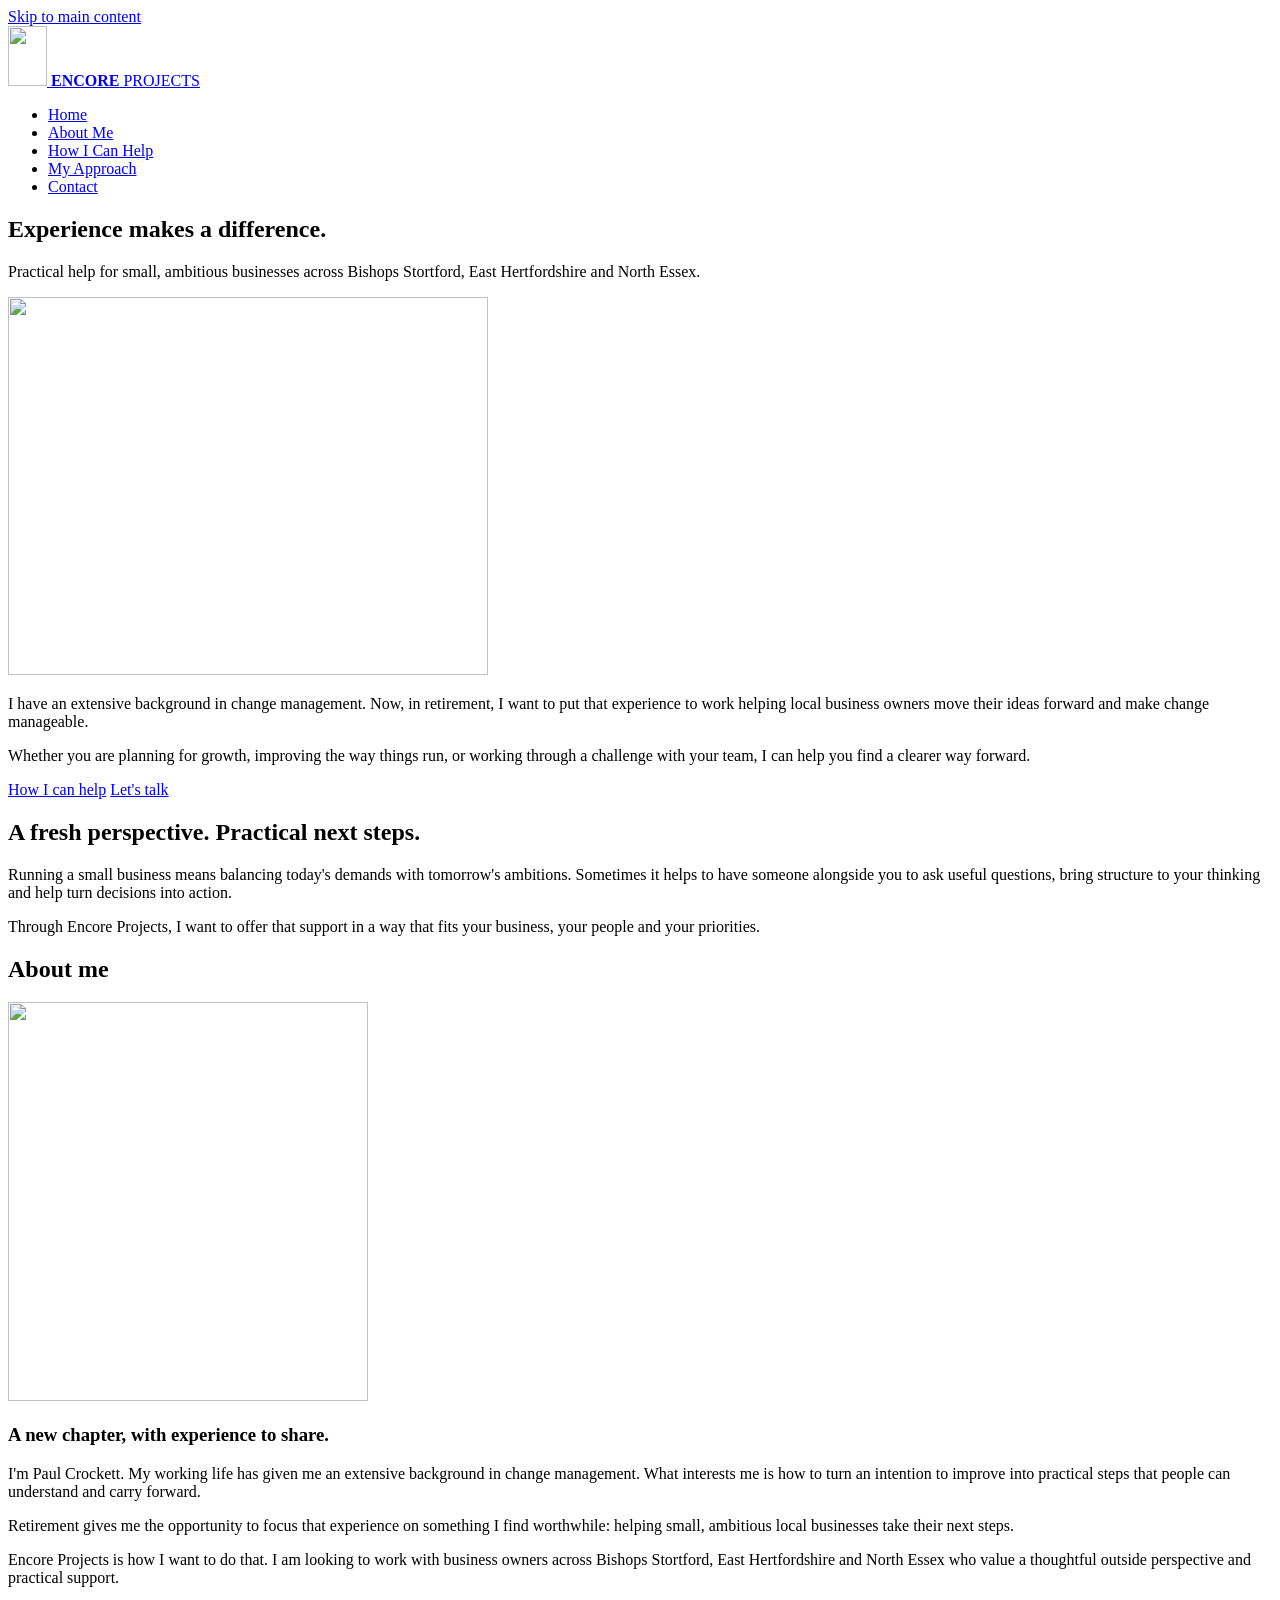
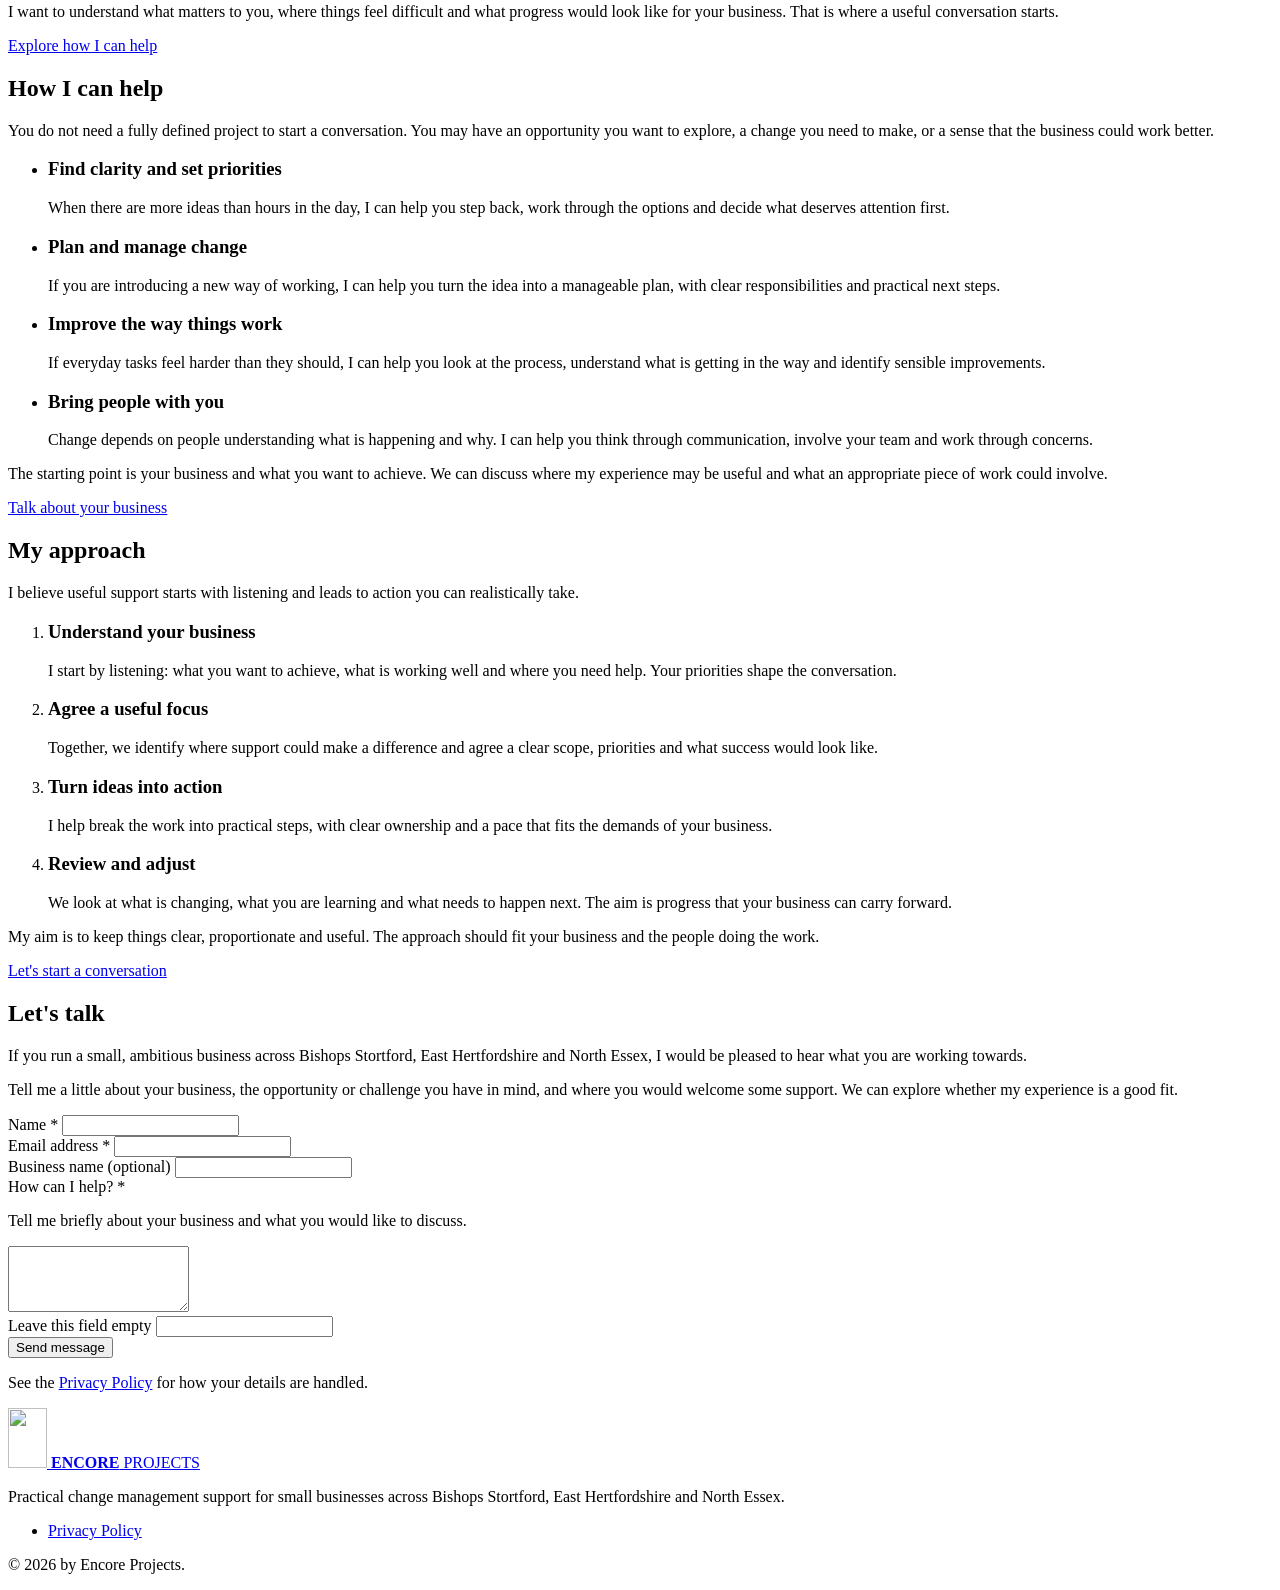
==== index.html @ ed2f9d34 "Update the service area wording" ====
<!DOCTYPE html>
<html lang="en-GB">
<head>
  <meta charset="utf-8">
  <meta name="viewport" content="width=device-width, initial-scale=1">
  <title>Encore Projects | Small Business Support in Hertfordshire</title>
  <meta name="description" content="Practical change management support for small, ambitious businesses across Bishops Stortford, East Hertfordshire and North Essex. Experience makes a difference.">
  <link rel="canonical" href="https://encoreprojects.co.uk/">

  <!-- Open Graph (link previews). These URLs must be absolute, so they always point at the live site. -->
  <meta property="og:type" content="website">
  <meta property="og:site_name" content="Encore Projects">
  <meta property="og:title" content="Encore Projects | Small Business Support in Hertfordshire">
  <meta property="og:description" content="Practical change management support for small, ambitious businesses across Bishops Stortford, East Hertfordshire and North Essex. Experience makes a difference.">
  <meta property="og:url" content="https://encoreprojects.co.uk/">
  <meta property="og:image" content="https://encoreprojects.co.uk/assets/img/og-image.jpg">
  <meta property="og:image:width" content="1200">
  <meta property="og:image:height" content="630">
  <meta property="og:image:alt" content="Encore Projects: Experience makes a difference.">
  <meta property="og:locale" content="en_GB">
  <meta name="twitter:card" content="summary_large_image">

  <link rel="icon" href="favicon.ico" sizes="48x48">
  <link rel="icon" href="assets/img/favicon-192.png" type="image/png" sizes="192x192">
  <link rel="apple-touch-icon" href="assets/img/apple-touch-icon.png">
  <meta name="theme-color" content="#eeffb6">

  <link rel="preload" href="assets/fonts/league-spartan-variable.woff2" as="font" type="font/woff2" crossorigin>
  <link rel="preload" href="assets/fonts/marcellus-400.woff2" as="font" type="font/woff2" crossorigin>
  <link rel="stylesheet" href="assets/css/styles.css">
</head>
<body>
  <a class="skip-link" href="#main">Skip to main content</a>

  <!-- ======================= HEADER ======================= -->
  <header class="site-header">
    <div class="header-inner">
      <a class="brand" href="#home" aria-label="Encore Projects, Home">
        <img src="assets/img/logo-tree-80.png" srcset="assets/img/logo-tree-80.png 1x, assets/img/logo-tree-160.png 2x" width="39" height="60" alt="">
        <span class="brand-name"><strong>ENCORE</strong> PROJECTS</span>
      </a>
      <nav aria-label="Site">
        <ul class="nav-list">
          <li><a href="#home">Home</a></li>
          <li><a href="#about-me">About Me</a></li>
          <li><a href="#how-i-can-help">How I Can Help</a></li>
          <li><a href="#my-approach">My Approach</a></li>
          <!-- When the Testimonials section is switched back on, add:
               <li><a href="#testimonials">Testimonials</a></li> -->
          <li><a class="nav-cta" href="#contact">Contact</a></li>
        </ul>
      </nav>
    </div>
  </header>

  <main id="main">

    <!-- ======================= HOME (HERO) ======================= -->
    <section id="home" class="section section--lime hero">
      <div class="container">
        <div class="hero-top">
          <div class="hero-heading">
            <h1>Experience makes a <strong>difference</strong>.</h1>
            <p class="hero-sub">Practical help for small, ambitious businesses across Bishops Stortford, East Hertfordshire and North Essex.</p>
          </div>
          <img class="hero-art" src="assets/img/hero-art-480.png" srcset="assets/img/hero-art-480.png 480w, assets/img/hero-art-960.png 960w" sizes="(min-width: 48rem) 473px, 90vw" width="480" height="378" alt="">
        </div>
        <p>I have an extensive background in change management. Now, in retirement, I want to put that experience to work helping local business owners move their ideas forward and make change manageable.</p>
        <p>Whether you are planning for growth, improving the way things run, or working through a challenge with your team, I can help you find a clearer way forward.</p>
        <p class="actions actions--end">
          <a class="text-link" href="#how-i-can-help">How I can help</a>
          <a class="button" href="#contact">Let's talk</a>
        </p>
      </div>
    </section>

    <!-- ======================= HOME (SUPPORTING SECTION) ======================= -->
    <section class="section section--cream" aria-labelledby="fresh-perspective">
      <div class="container">
        <h2 id="fresh-perspective" class="h2--long">A fresh perspective. Practical next steps.</h2>
        <p>Running a small business means balancing today's demands with tomorrow's ambitions. Sometimes it helps to have someone alongside you to ask useful questions, bring structure to your thinking and help turn decisions into action.</p>
        <p>Through Encore Projects, I want to offer that support in a way that fits your business, your people and your priorities.</p>
      </div>
    </section>

    <!-- ======================= ABOUT ME ======================= -->
    <section id="about-me" class="section section--lime">
      <div class="container">
        <h2>About me</h2>
        <div class="about-top">
          <img class="about-art" src="assets/img/about-art-360.png" srcset="assets/img/about-art-360.png 360w, assets/img/about-art-720.png 720w" sizes="(min-width: 48rem) 343px, 70vw" width="360" height="399" loading="lazy" alt="">
          <div>
            <h3>A new chapter, with experience to share.</h3>
            <p>I'm Paul Crockett. My working life has given me an extensive background in change management. What interests me is how to turn an intention to improve into practical steps that people can understand and carry forward.</p>
            <p>Retirement gives me the opportunity to focus that experience on something I find worthwhile: helping small, ambitious local businesses take their next steps.</p>
          </div>
        </div>
        <!-- TODO (optional): A real portrait photo of Paul, supplied by him, could replace the
             illustration above. Do not use a stock or generated photo of a person. -->
        <p>Encore Projects is how I want to do that. I am looking to work with business owners across Bishops Stortford, East Hertfordshire and North Essex who value a thoughtful outside perspective and practical support.</p>
        <p>I want to understand what matters to you, where things feel difficult and what progress would look like for your business. That is where a useful conversation starts.</p>
        <p class="actions"><a class="text-link" href="#how-i-can-help">Explore how I can help</a></p>
      </div>
    </section>

    <!-- ======================= HOW I CAN HELP ======================= -->
    <section id="how-i-can-help" class="section section--cream">
      <div class="container">
        <h2>How I can help</h2>
        <p>You do not need a fully defined project to start a conversation. You may have an opportunity you want to explore, a change you need to make, or a sense that the business could work better.</p>
        <ul class="help-list">
          <li>
            <h3>Find clarity and set priorities</h3>
            <p>When there are more ideas than hours in the day, I can help you step back, work through the options and decide what deserves attention first.</p>
          </li>
          <li>
            <h3>Plan and manage change</h3>
            <p>If you are introducing a new way of working, I can help you turn the idea into a manageable plan, with clear responsibilities and practical next steps.</p>
          </li>
          <li>
            <h3>Improve the way things work</h3>
            <p>If everyday tasks feel harder than they should, I can help you look at the process, understand what is getting in the way and identify sensible improvements.</p>
          </li>
          <li>
            <h3>Bring people with you</h3>
            <p>Change depends on people understanding what is happening and why. I can help you think through communication, involve your team and work through concerns.</p>
          </li>
        </ul>
        <p>The starting point is your business and what you want to achieve. We can discuss where my experience may be useful and what an appropriate piece of work could involve.</p>
        <p class="actions actions--end"><a class="button" href="#contact">Talk about your business</a></p>
      </div>
    </section>

    <!-- ======================= MY APPROACH ======================= -->
    <section id="my-approach" class="section section--lime">
      <div class="container">
        <h2>My approach</h2>
        <p>I believe useful support starts with listening and leads to action you can realistically take.</p>
        <ol class="steps">
          <li>
            <h3>Understand your business</h3>
            <p>I start by listening: what you want to achieve, what is working well and where you need help. Your priorities shape the conversation.</p>
          </li>
          <li>
            <h3>Agree a useful focus</h3>
            <p>Together, we identify where support could make a difference and agree a clear scope, priorities and what success would look like.</p>
          </li>
          <li>
            <h3>Turn ideas into action</h3>
            <p>I help break the work into practical steps, with clear ownership and a pace that fits the demands of your business.</p>
          </li>
          <li>
            <h3>Review and adjust</h3>
            <p>We look at what is changing, what you are learning and what needs to happen next. The aim is progress that your business can carry forward.</p>
          </li>
        </ol>
        <p>My aim is to keep things clear, proportionate and useful. The approach should fit your business and the people doing the work.</p>
        <p class="actions actions--end"><a class="button" href="#contact">Let's start a conversation</a></p>
      </div>
    </section>

    <!-- ======================= TESTIMONIALS (HIDDEN) =======================
         TODO: The Wix site only had template filler testimonials (the ones
         mentioning "A. Oliveira"), so this whole section is commented out.
         When real testimonials exist:
           1. Replace the TODO name/quote below (copy one <li>...</li> block per testimonial).
           2. Delete the whole "TESTIMONIALS-START" line and the whole "TESTIMONIALS-END" line
              so the section is no longer inside a comment.
           3. Un-comment the Testimonials link in the header nav.
         See AGENTS.md, "How to add a testimonial". -->

    <!-- TESTIMONIALS-START (delete this whole line to show the section)
    <section id="testimonials" class="section section--sage">
      <div class="container">
        <h2>Testimonials</h2>
        <p class="eyebrow">Client Stories</p>
        <p class="testimonials-intro">TODO: One-line introduction, written in the first person.</p>
        <ul class="testimonial-list">
          <li class="testimonial">
            <p class="testimonial-name">TODO: Client name</p>
            <blockquote>"TODO: Real client quote."</blockquote>
          </li>
        </ul>
      </div>
    </section>
    TESTIMONIALS-END (delete this whole line to show the section) -->

    <!-- ======================= CONTACT ======================= -->
    <section id="contact" class="section section--cream contact">
      <div class="container">
        <h2>Let's talk</h2>
        <p>If you run a small, ambitious business across Bishops Stortford, East Hertfordshire and North Essex, I would be pleased to hear what you are working towards.</p>
        <p>Tell me a little about your business, the opportunity or challenge you have in mind, and where you would welcome some support. We can explore whether my experience is a good fit.</p>

        <form id="contact-form" class="contact-form" action="https://formspree.io/f/xljbbpjo" method="POST">
          <div class="field">
            <label for="name">Name <span aria-hidden="true">*</span></label>
            <input id="name" name="name" type="text" autocomplete="name" required>
          </div>
          <div class="field">
            <label for="email">Email address <span aria-hidden="true">*</span></label>
            <input id="email" name="email" type="email" autocomplete="email" required>
          </div>
          <div class="field">
            <label for="business">Business name <span class="optional">(optional)</span></label>
            <input id="business" name="business" type="text" autocomplete="organization">
          </div>
          <div class="field">
            <label for="message">How can I help? <span aria-hidden="true">*</span></label>
            <p id="message-hint" class="field-hint">Tell me briefly about your business and what you would like to discuss.</p>
            <textarea id="message" name="message" rows="4" aria-describedby="message-hint" required></textarea>
          </div>
          <!-- Honeypot: hidden from people, spam bots fill it in and Formspree discards the message. -->
          <div class="hp" aria-hidden="true">
            <label for="company-website">Leave this field empty</label>
            <input id="company-website" name="_gotcha" type="text" tabindex="-1" autocomplete="off">
          </div>
          <button class="button button--wide" type="submit">Send message</button>
          <p id="form-status" class="form-status" role="status" aria-live="polite"></p>
          <p class="form-note">See the <a href="privacy.html">Privacy Policy</a> for how your details are handled.</p>
        </form>
      </div>
    </section>
  </main>

  <!-- ======================= FOOTER ======================= -->
  <footer class="site-footer">
    <div class="container footer-inner">
      <div class="footer-brand">
        <a class="brand" href="#home" aria-label="Encore Projects, Home">
          <img src="assets/img/logo-tree-80.png" srcset="assets/img/logo-tree-80.png 1x, assets/img/logo-tree-160.png 2x" width="39" height="60" loading="lazy" alt="">
          <span class="brand-name"><strong>ENCORE</strong> PROJECTS</span>
        </a>
        <p class="footer-tagline">Practical change management support for small businesses across Bishops Stortford, East Hertfordshire and North Essex.</p>
      </div>

      <!-- TODO: Add the real contact details, then un-comment this block.
           The Wix site only had template placeholders (123-456-7890, info@mysite.com,
           500 Terry Francine St. San Francisco, CA 94158), so nothing is shown for now.
      <address class="footer-contact">
        <a href="tel:TODO-PHONE-NUMBER">TODO: phone number</a><br>
        <a href="mailto:TODO-EMAIL-ADDRESS">TODO: email address</a><br>
        TODO: postal address
      </address>
      -->

      <!-- TODO: Add links to Encore Projects' own social accounts here, if there are any.
           The Wix site linked to Wix's own Facebook/Twitter/TikTok accounts, so they were removed. -->

      <ul class="footer-links">
        <li><a href="privacy.html">Privacy Policy</a></li>
      </ul>
    </div>
    <div class="container footer-bottom">
      <p>© <span id="year">2026</span> by Encore Projects.</p>
    </div>
  </footer>

  <script src="assets/js/main.js" defer></script>
</body>
</html>
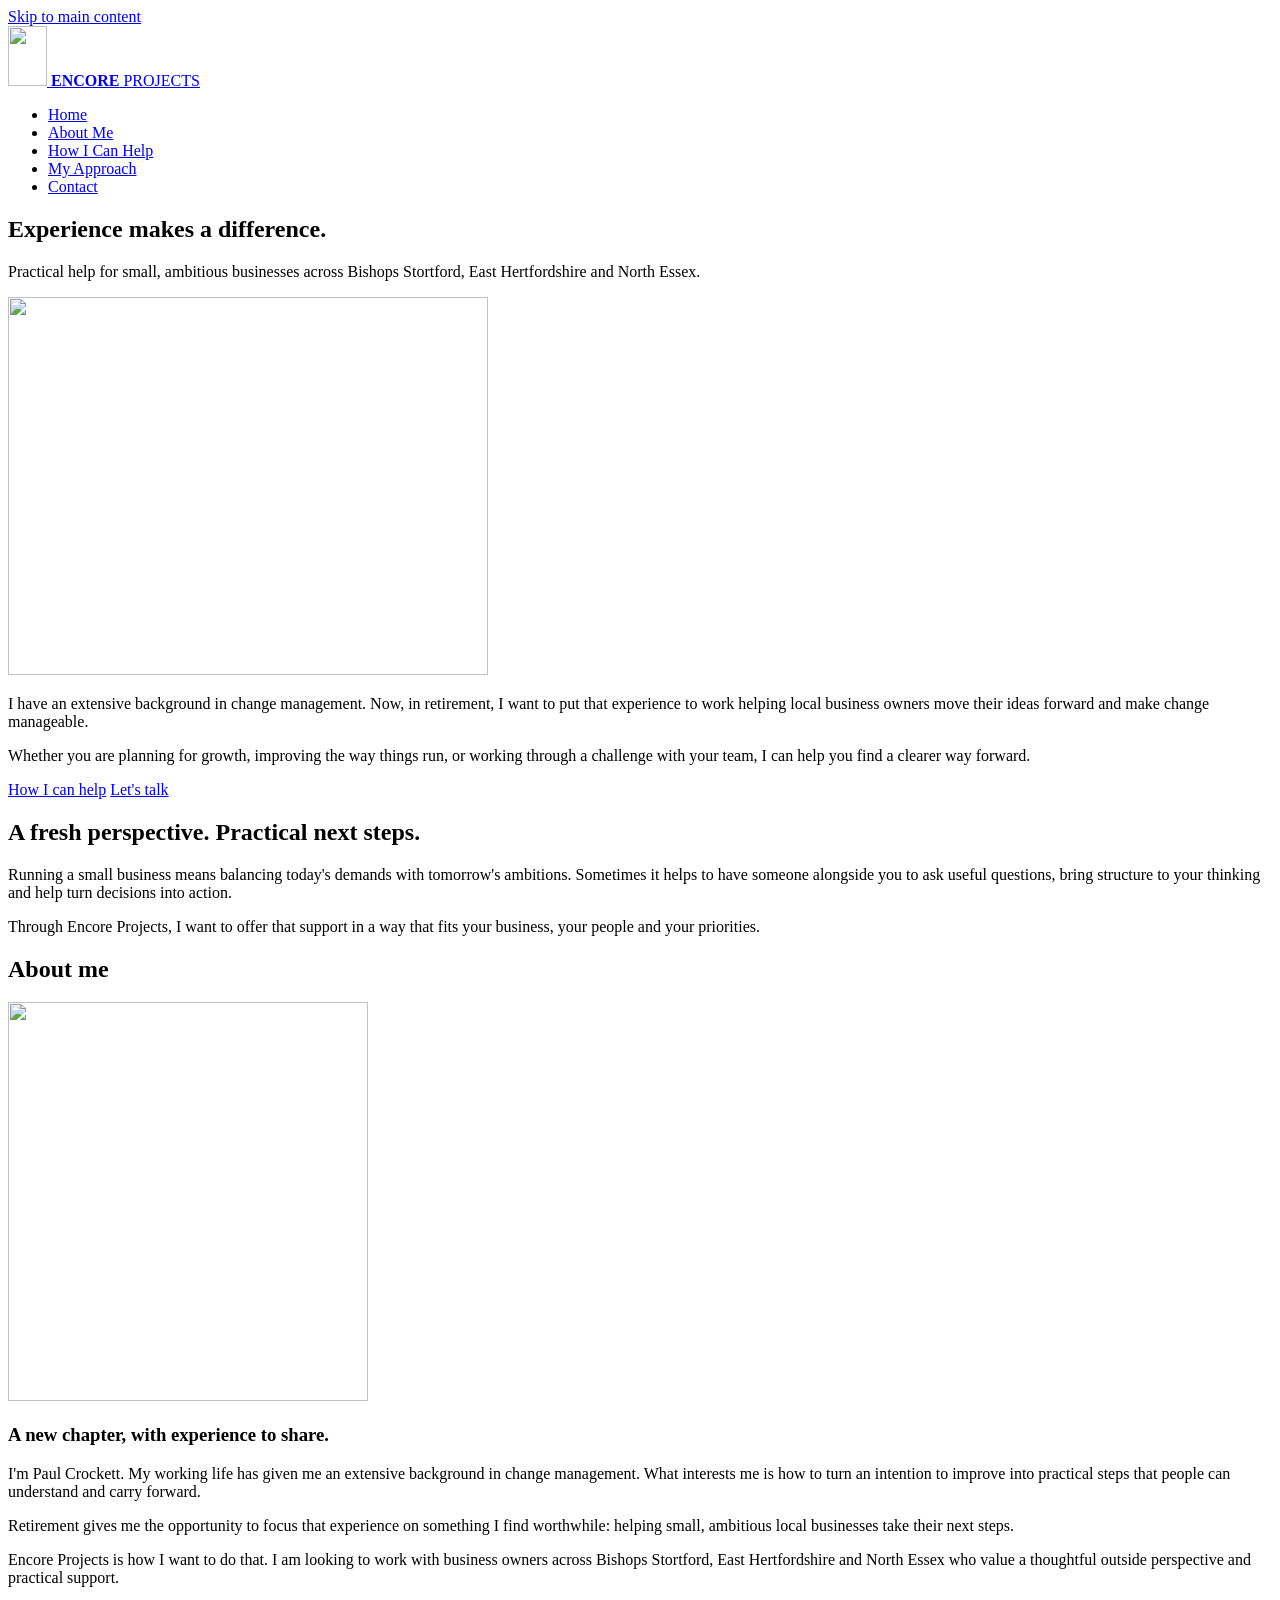
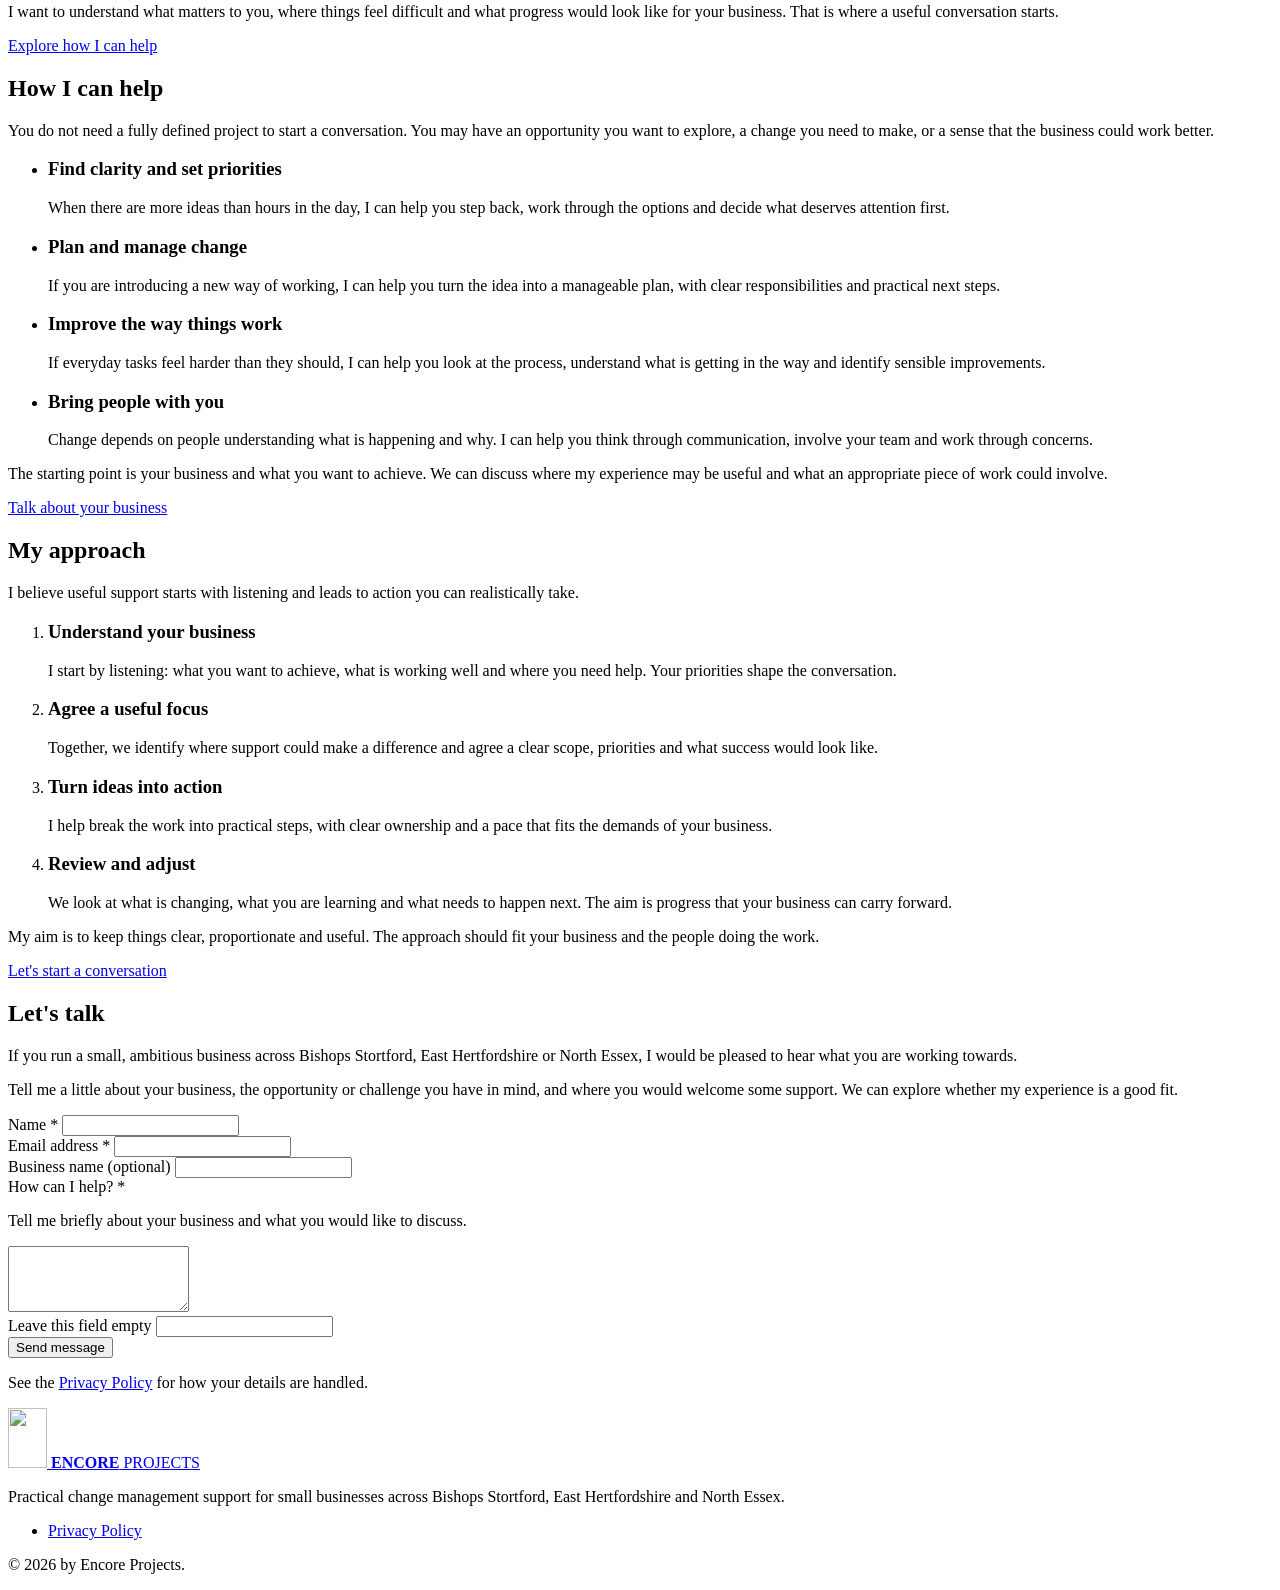
==== commit a0e6e1f7: "Adjust the service area wording in Let’s talk" ====
--- a/index.html
+++ b/index.html
@@ -189,7 +189,7 @@
     <section id="contact" class="section section--cream contact">
       <div class="container">
         <h2>Let's talk</h2>
-        <p>If you run a small, ambitious business across Bishops Stortford, East Hertfordshire and North Essex, I would be pleased to hear what you are working towards.</p>
+        <p>If you run a small, ambitious business across Bishops Stortford, East Hertfordshire or North Essex, I would be pleased to hear what you are working towards.</p>
         <p>Tell me a little about your business, the opportunity or challenge you have in mind, and where you would welcome some support. We can explore whether my experience is a good fit.</p>
 
         <form id="contact-form" class="contact-form" action="https://formspree.io/f/xljbbpjo" method="POST">
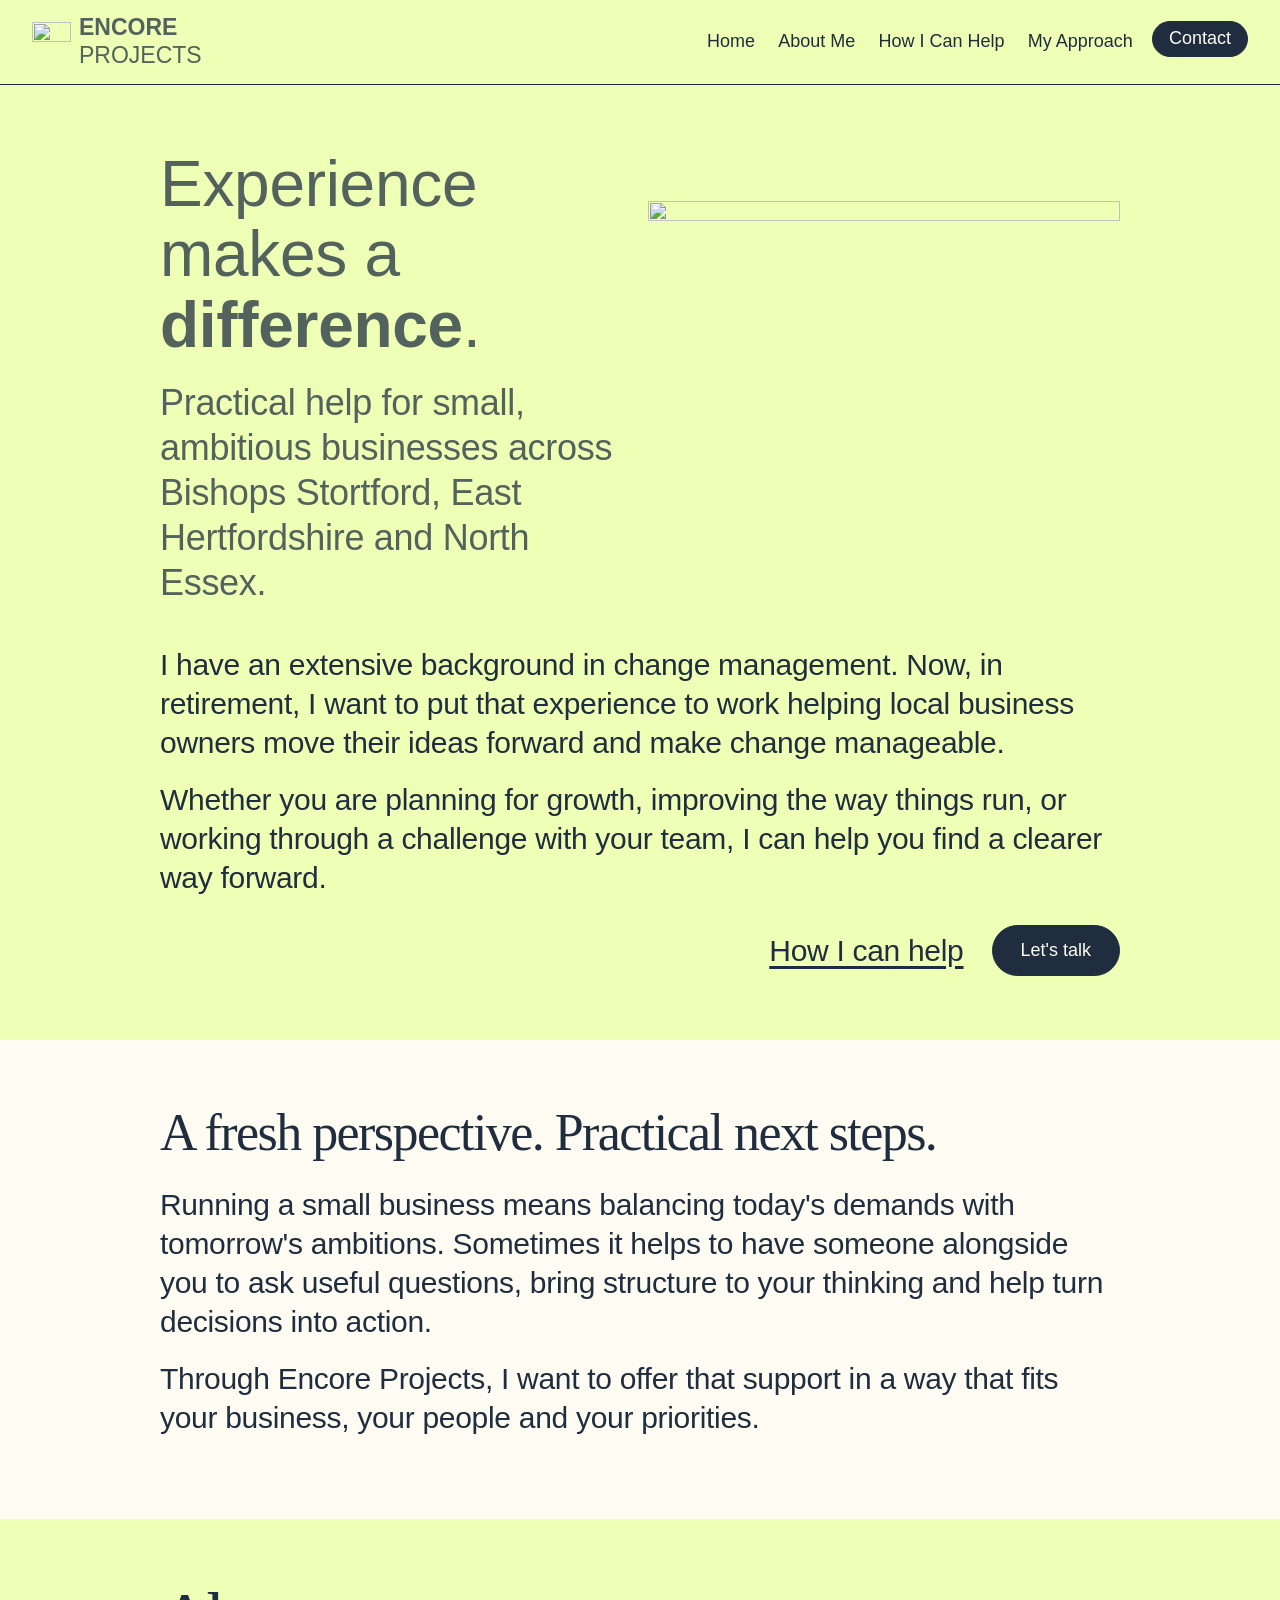
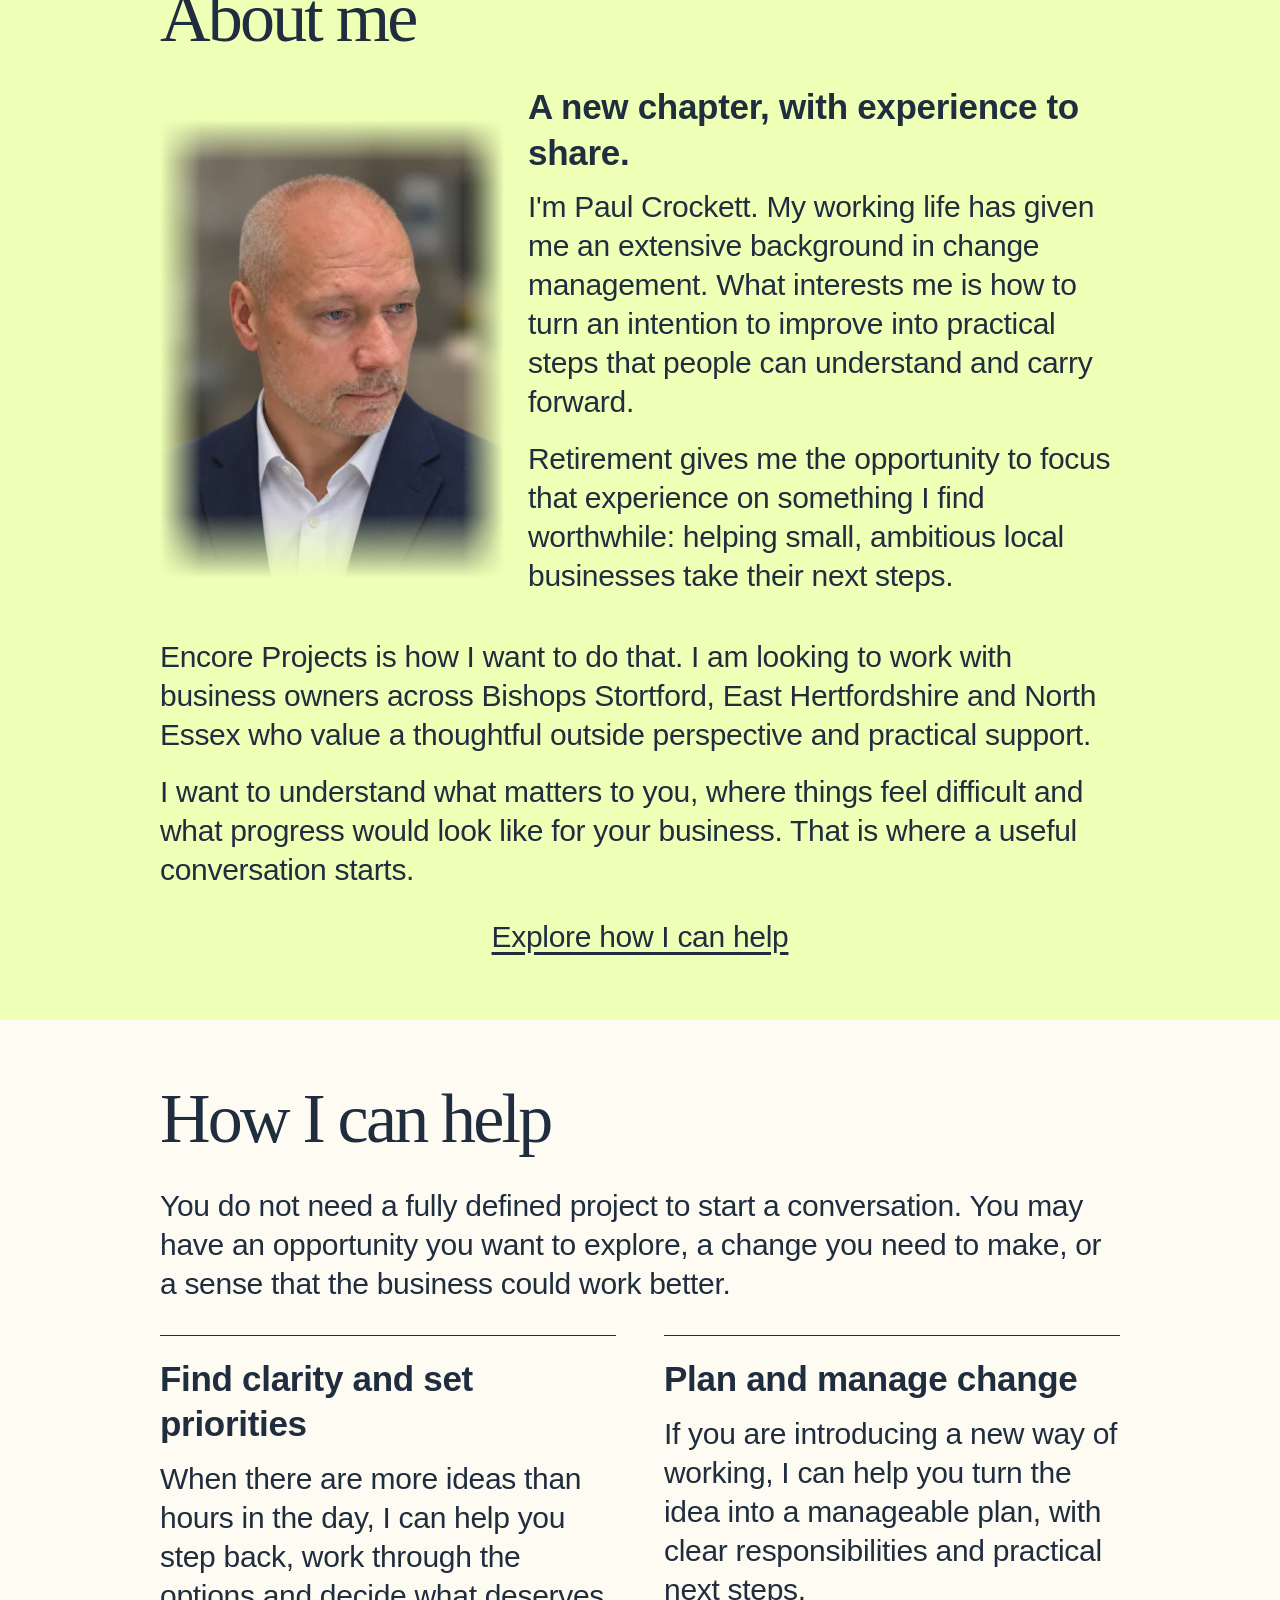
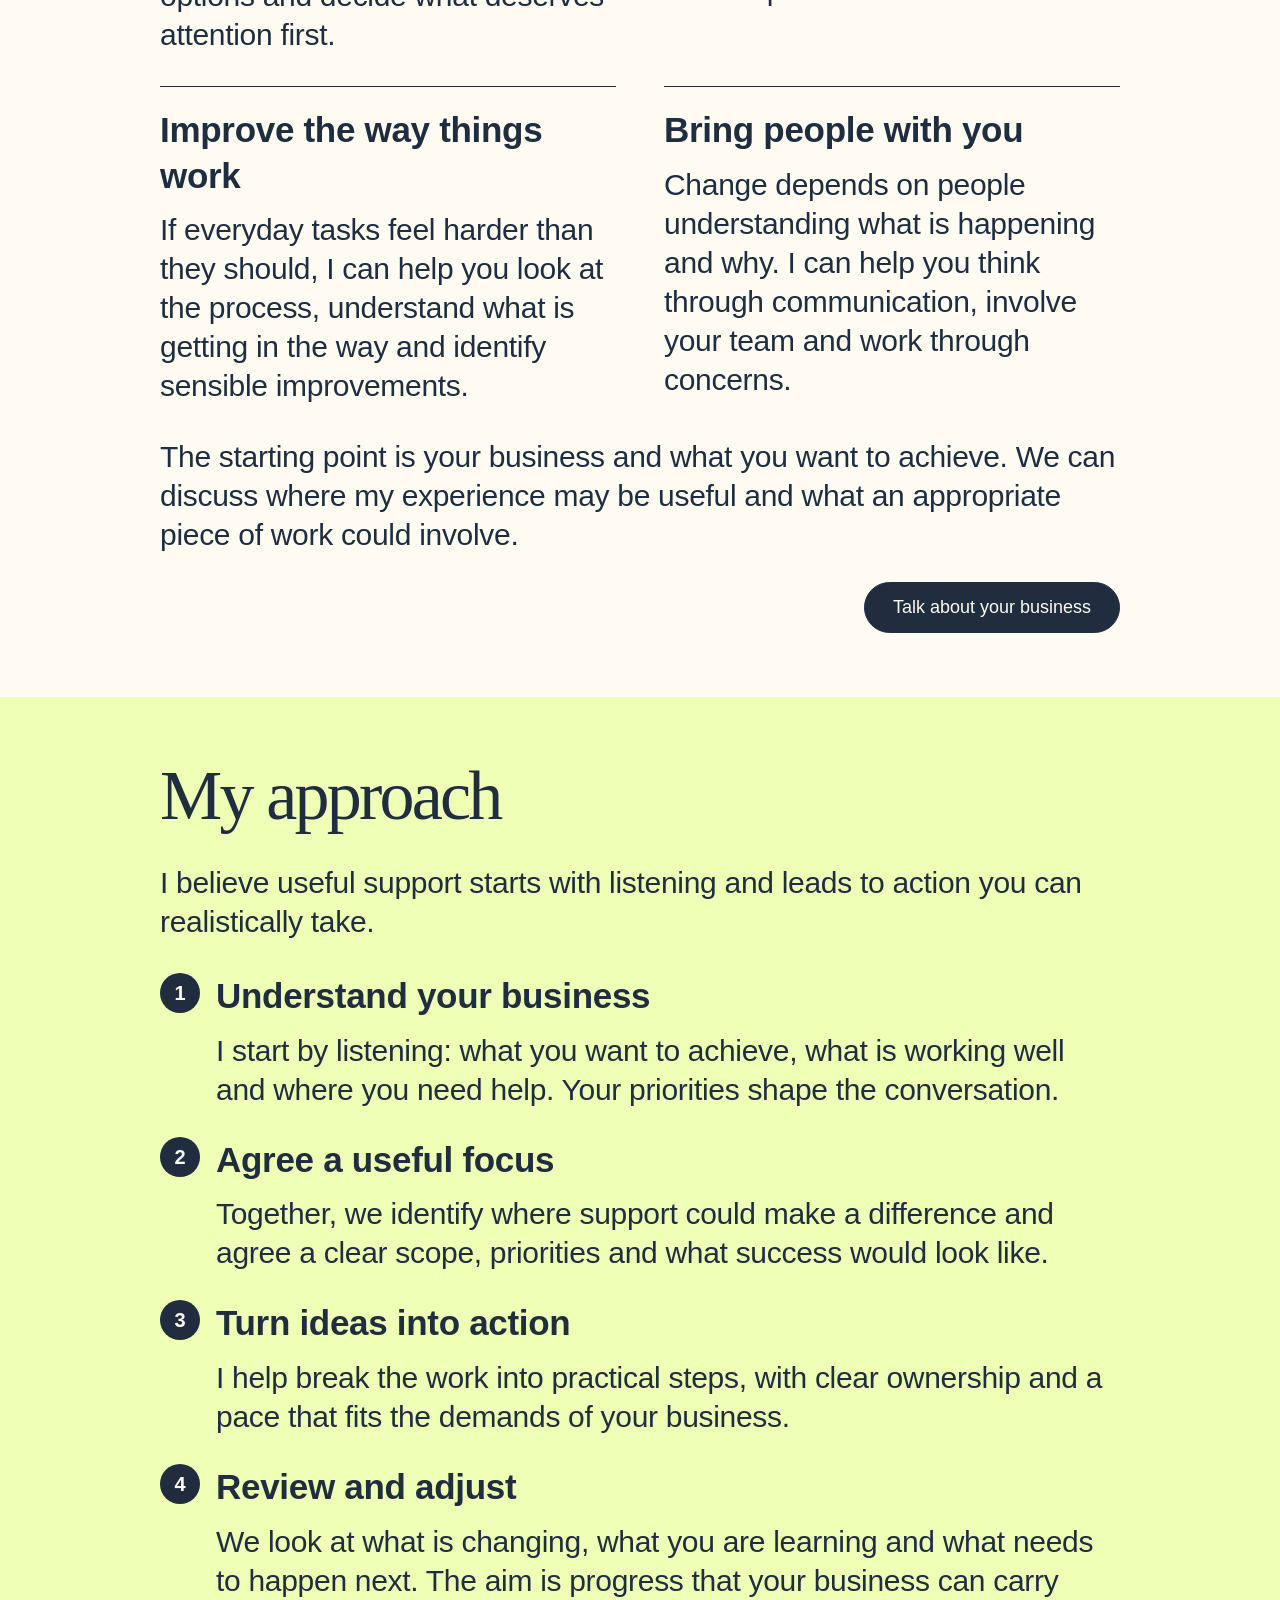
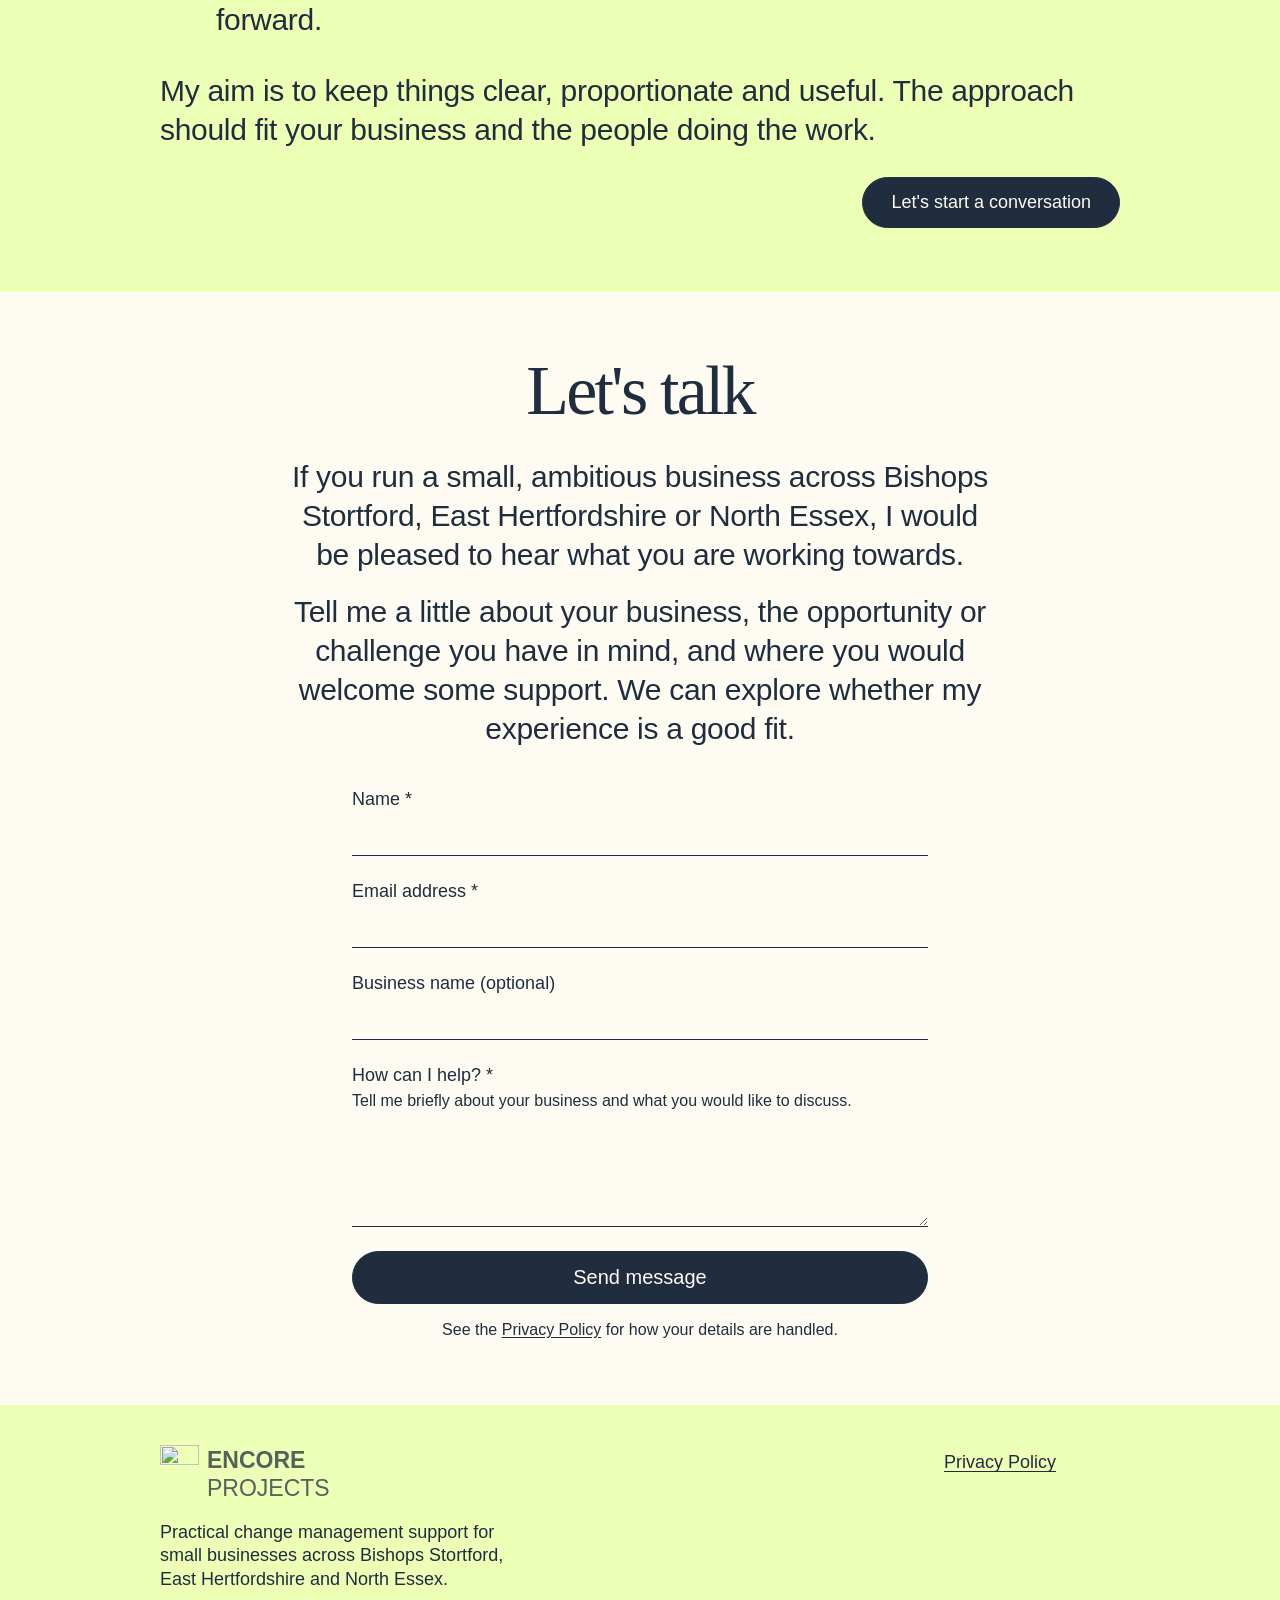
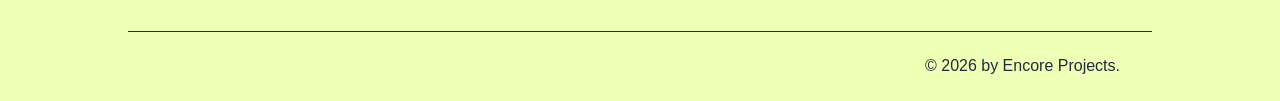
==== commit 0741dfc7: "Add Paul’s portrait to About Me" ====
--- a/index.html
+++ b/index.html
@@ -88,15 +88,13 @@
       <div class="container">
         <h2>About me</h2>
         <div class="about-top">
-          <img class="about-art" src="assets/img/about-art-360.png" srcset="assets/img/about-art-360.png 360w, assets/img/about-art-720.png 720w" sizes="(min-width: 48rem) 343px, 70vw" width="360" height="399" loading="lazy" alt="">
+          <img class="about-portrait" src="assets/img/paul-crockett-360.webp" srcset="assets/img/paul-crockett-360.webp 360w, assets/img/paul-crockett-720.webp 720w" sizes="(min-width: 48rem) 344px, 70vw" width="360" height="480" loading="lazy" alt="Paul Crockett">
           <div>
             <h3>A new chapter, with experience to share.</h3>
             <p>I'm Paul Crockett. My working life has given me an extensive background in change management. What interests me is how to turn an intention to improve into practical steps that people can understand and carry forward.</p>
             <p>Retirement gives me the opportunity to focus that experience on something I find worthwhile: helping small, ambitious local businesses take their next steps.</p>
           </div>
         </div>
-        <!-- TODO (optional): A real portrait photo of Paul, supplied by him, could replace the
-             illustration above. Do not use a stock or generated photo of a person. -->
         <p>Encore Projects is how I want to do that. I am looking to work with business owners across Bishops Stortford, East Hertfordshire and North Essex who value a thoughtful outside perspective and practical support.</p>
         <p>I want to understand what matters to you, where things feel difficult and what progress would look like for your business. That is where a useful conversation starts.</p>
         <p class="actions"><a class="text-link" href="#how-i-can-help">Explore how I can help</a></p>
--- a/assets/css/styles.css
+++ b/assets/css/styles.css
@@ -0,0 +1,657 @@
+/* Encore Projects: site styles.
+   Mobile-first: the base rules are for phones, and the @media block
+   near the bottom adjusts the layout for wider screens.
+   Colours, fonts and sizes are defined once as variables below. */
+
+/* ---------- Fonts (self-hosted, no third-party requests) ---------- */
+@font-face {
+  font-family: "League Spartan";
+  src: url("../fonts/league-spartan-variable.woff2") format("woff2");
+  font-weight: 100 900;
+  font-style: normal;
+  font-display: swap;
+}
+
+@font-face {
+  font-family: "Marcellus";
+  src: url("../fonts/marcellus-400.woff2") format("woff2");
+  font-weight: 400;
+  font-style: normal;
+  font-display: swap;
+}
+
+/* ---------- Design tokens ---------- */
+:root {
+  /* Colours (taken from the original Wix site) */
+  --lime: #eeffb6;       /* header, hero, approach, footer background */
+  --cream: #fefcf2;      /* about and contact background */
+  --navy: #1f2d3f;       /* body text, buttons, lines */
+  --sage: #53625d;       /* logo text, hero headline, testimonials background */
+  --error: #a4161a;
+  --success: #1e5631;
+
+  /* Fonts */
+  --font-body: "League Spartan", "Helvetica Neue", Arial, sans-serif;
+  --font-display: "Marcellus", Georgia, "Times New Roman", serif;
+
+  /* Sizes that grow smoothly from phone to desktop */
+  --text-body: clamp(1.25rem, 0.95rem + 1.4vw, 1.875rem);   /* 20px -> 30px */
+  --text-h1: clamp(2.5rem, 1.6rem + 4.2vw, 4rem);           /* 40px -> 64px */
+  --text-h2: clamp(2.75rem, 1.9rem + 4vw, 4.375rem);        /* 44px -> 70px */
+  --text-h3: clamp(1.625rem, 1.3rem + 1.4vw, 2.1875rem);    /* 26px -> 35px */
+  --text-small: 1.125rem;                                   /* 18px */
+
+  --content-width: 60rem;
+  --gutter: 1.25rem;
+}
+
+/* ---------- Base ---------- */
+*,
+*::before,
+*::after {
+  box-sizing: border-box;
+}
+
+html {
+  scroll-behavior: smooth;
+  -webkit-text-size-adjust: 100%;
+}
+
+@media (prefers-reduced-motion: reduce) {
+  html {
+    scroll-behavior: auto;
+  }
+}
+
+body {
+  margin: 0;
+  background: var(--cream);
+  color: var(--navy);
+  font-family: var(--font-body);
+  font-size: var(--text-body);
+  font-weight: 300;
+  line-height: 1.3;
+  letter-spacing: -0.01em;
+}
+
+img {
+  display: block;
+  max-width: 100%;
+  height: auto;
+}
+
+p {
+  margin: 0 0 0.6em;
+}
+
+strong {
+  font-weight: 600;
+}
+
+.medium {
+  font-weight: 400;
+}
+
+a {
+  color: inherit;
+  text-underline-offset: 0.15em;
+}
+
+h1,
+h2,
+h3 {
+  margin: 0;
+}
+
+/* Visible keyboard focus everywhere */
+:focus-visible {
+  outline: 3px solid var(--navy);
+  outline-offset: 3px;
+  border-radius: 2px;
+}
+
+.section--sage :focus-visible {
+  outline-color: var(--lime);
+}
+
+.skip-link {
+  position: absolute;
+  left: 0.5rem;
+  top: -10rem;
+  z-index: 10;
+  padding: 0.5rem 1rem;
+  background: var(--navy);
+  color: var(--cream);
+  font-size: var(--text-small);
+  font-weight: 400;
+  border-radius: 0 0 0.5rem 0.5rem;
+}
+
+.skip-link:focus {
+  top: 0;
+}
+
+.container {
+  width: 100%;
+  max-width: calc(var(--content-width) + 2 * var(--gutter));
+  margin-inline: auto;
+  padding-inline: var(--gutter);
+}
+
+/* ---------- Header ---------- */
+.site-header {
+  background: var(--lime);
+  border-bottom: 1px solid var(--navy);
+}
+
+.header-inner {
+  display: flex;
+  flex-direction: column;
+  align-items: center;
+  gap: 0.25rem;
+  max-width: 80rem;
+  margin-inline: auto;
+  padding: 0.75rem var(--gutter);
+}
+
+.brand {
+  display: inline-flex;
+  align-items: center;
+  gap: 0.5rem;
+  color: var(--sage);
+  text-decoration: none;
+}
+
+.brand-name {
+  width: min-content; /* puts ENCORE and PROJECTS on separate lines */
+  font-size: 1.4375rem;
+  font-weight: 400;
+  line-height: 1.2;
+  letter-spacing: 0;
+}
+
+.nav-list {
+  display: flex;
+  flex-wrap: wrap;
+  justify-content: center;
+  gap: 0 0.25rem;
+  margin: 0;
+  padding: 0;
+  list-style: none;
+}
+
+.nav-list a {
+  display: block;
+  padding: 0.6rem 0.6rem;
+  font-size: var(--text-small);
+  font-weight: 400;
+  letter-spacing: 0;
+  white-space: nowrap;
+  text-decoration: none;
+}
+
+.nav-list a:hover {
+  text-decoration: underline;
+}
+
+/* Contact stands out in the navigation, using the button look */
+.nav-list .nav-cta {
+  margin-left: 0.35rem;
+  padding: 0.35rem 1rem;
+  border: 1px solid var(--navy);
+  border-radius: 100px;
+  background: var(--navy);
+  color: var(--cream);
+}
+
+.nav-list .nav-cta:hover {
+  background: transparent;
+  color: var(--navy);
+  text-decoration: none;
+}
+
+/* ---------- Sections ---------- */
+.section {
+  padding-block: 3rem;
+  scroll-margin-top: 0;
+}
+
+.section--lime {
+  background: var(--lime);
+}
+
+.section--cream {
+  background: var(--cream);
+}
+
+.section--sage {
+  background: var(--sage);
+  color: var(--lime);
+}
+
+h2,
+.prose h1 {
+  margin-bottom: 0.45em;
+  font-family: var(--font-display);
+  font-size: var(--text-h2);
+  font-weight: 400;
+  line-height: 1;
+  letter-spacing: -0.04em;
+}
+
+h3 {
+  margin-bottom: 0.35em;
+  font-size: var(--text-h3);
+  font-weight: 600;
+  line-height: 1.3;
+}
+
+/* ---------- Buttons ---------- */
+.button {
+  display: inline-block;
+  padding: 0.8rem 1.75rem;
+  border: 1px solid var(--navy);
+  border-radius: 100px;
+  background: var(--navy);
+  color: var(--cream);
+  font-family: inherit;
+  font-size: var(--text-small);
+  font-weight: 400;
+  line-height: 1.3;
+  letter-spacing: 0;
+  text-align: center;
+  text-decoration: none;
+  cursor: pointer;
+  transition: background-color 0.2s, color 0.2s;
+}
+
+.button:hover {
+  background: transparent;
+  color: var(--navy);
+}
+
+.button[disabled] {
+  opacity: 0.6;
+  cursor: progress;
+}
+
+.button--wide {
+  width: 100%;
+  font-size: 1.25rem;
+}
+
+/* A row of links and buttons at the end of a block of text */
+.actions {
+  display: flex;
+  flex-wrap: wrap;
+  align-items: center;
+  justify-content: center;
+  gap: 0.75rem 1.75rem;
+  margin: 1.75rem 0 0;
+}
+
+.text-link {
+  font-weight: 400;
+}
+
+/* Long section headings are set a little smaller so they do not dominate */
+.h2--long {
+  font-size: clamp(2.125rem, 1.5rem + 2.8vw, 3.25rem);
+  line-height: 1.1;
+  letter-spacing: -0.03em;
+}
+
+/* ---------- Hero ---------- */
+.hero-top {
+  display: grid;
+  gap: 2rem;
+  margin-bottom: 2.5rem;
+}
+
+.hero h1 {
+  color: var(--sage);
+  font-size: var(--text-h1);
+  font-weight: 300;
+  line-height: 1.1;
+}
+
+.hero-sub {
+  margin: 1.25rem 0 0;
+  color: var(--sage);
+  font-size: clamp(1.625rem, 1.3rem + 1.5vw, 2.25rem);
+  line-height: 1.25;
+}
+
+.hero-art {
+  width: min(100%, 29.5rem);
+  margin-inline: auto;
+}
+
+/* ---------- About ---------- */
+.about-top {
+  display: grid;
+  gap: 1.5rem;
+  margin-bottom: 1.5rem;
+}
+
+.about-portrait {
+  width: min(70%, 21.5rem);
+  margin-inline: auto;
+  mask-image:
+    linear-gradient(to right, transparent, #000 12%, #000 88%, transparent),
+    linear-gradient(to bottom, transparent, #000 9%, #000 86%, transparent);
+  mask-composite: intersect;
+}
+
+/* ---------- How I Can Help ---------- */
+.help-list {
+  display: grid;
+  gap: 1.75rem;
+  margin: 2rem 0;
+  padding: 0;
+  list-style: none;
+}
+
+.help-list li {
+  padding-top: 1.25rem;
+  border-top: 1px solid var(--navy);
+}
+
+.help-list p,
+.steps p {
+  margin-bottom: 0;
+}
+
+/* ---------- My Approach ---------- */
+.steps {
+  display: grid;
+  gap: 1.75rem;
+  margin: 2rem 0;
+  padding: 0;
+  list-style: none;
+  counter-reset: step;
+}
+
+.steps li {
+  position: relative;
+  padding-left: 3.5rem;
+  counter-increment: step;
+}
+
+.steps li::before {
+  content: counter(step);
+  position: absolute;
+  left: 0;
+  top: 0;
+  display: grid;
+  place-items: center;
+  width: 2.5rem;
+  height: 2.5rem;
+  border-radius: 50%;
+  background: var(--navy);
+  color: var(--cream);
+  font-size: 1.25rem;
+  font-weight: 600;
+  line-height: 1;
+  letter-spacing: 0;
+}
+
+/* ---------- Testimonials (section is currently commented out in index.html) ---------- */
+.eyebrow {
+  font-size: 1rem;
+  font-weight: 400;
+  letter-spacing: 0;
+}
+
+.testimonials-intro {
+  max-width: 40rem;
+  margin-bottom: 3rem;
+  font-family: var(--font-display);
+  font-size: clamp(1.5rem, 1.2rem + 1.4vw, 2.25rem);
+  line-height: 1.4;
+  letter-spacing: 0;
+}
+
+.testimonial-list {
+  margin: 0;
+  padding: 0;
+  list-style: none;
+}
+
+.testimonial {
+  display: grid;
+  gap: 0.5rem;
+  padding-block: 1.5rem;
+  border-top: 1px solid var(--lime);
+}
+
+.testimonial-name {
+  margin: 0;
+  font-family: var(--font-display);
+  font-size: clamp(1.5rem, 1.2rem + 1.2vw, 2.125rem);
+  line-height: 1.4;
+  letter-spacing: 0;
+}
+
+.testimonial blockquote {
+  margin: 0;
+  font-weight: 400;
+}
+
+/* ---------- Contact ---------- */
+.contact {
+  text-align: center;
+}
+
+.contact .container > p {
+  max-width: 44rem;
+  margin-inline: auto;
+}
+
+.contact-form {
+  max-width: 36rem;
+  margin: 2.5rem auto 0;
+  font-size: var(--text-small);
+  letter-spacing: 0;
+  text-align: left;
+}
+
+.field {
+  margin-bottom: 1.5rem;
+}
+
+.field label {
+  display: block;
+  margin-bottom: 0.25rem;
+  font-weight: 400;
+}
+
+.optional {
+  font-weight: 300;
+}
+
+.field-hint {
+  margin: 0 0 0.25rem;
+  font-size: 1rem;
+}
+
+.field input,
+.field textarea {
+  display: block;
+  width: 100%;
+  padding: 0.5rem 0.25rem;
+  border: 0;
+  border-bottom: 1px solid var(--navy);
+  border-radius: 0;
+  background: transparent;
+  color: inherit;
+  font: inherit;
+  font-weight: 400;
+}
+
+.field textarea {
+  resize: vertical;
+  min-height: 6rem;
+}
+
+.field input:hover,
+.field textarea:hover {
+  border-bottom-width: 2px;
+  padding-bottom: calc(0.5rem - 1px);
+}
+
+.field input:focus-visible,
+.field textarea:focus-visible {
+  outline-offset: 2px;
+}
+
+/* Honeypot: off-screen so people never see it, but bots still fill it in */
+.hp {
+  position: absolute;
+  left: -9999px;
+  width: 1px;
+  height: 1px;
+  overflow: hidden;
+}
+
+.form-status {
+  margin: 1rem 0 0;
+  font-weight: 400;
+  text-align: center;
+}
+
+.form-status:empty {
+  display: none;
+}
+
+.form-status--success {
+  color: var(--success);
+}
+
+.form-status--error {
+  color: var(--error);
+}
+
+.form-note {
+  margin: 1rem 0 0;
+  font-size: 1rem;
+  font-weight: 400;
+  text-align: center;
+}
+
+/* ---------- Footer ---------- */
+.site-footer {
+  background: var(--lime);
+  padding-top: 2.5rem;
+  font-size: var(--text-small);
+  font-weight: 400;
+  letter-spacing: 0;
+}
+
+.footer-inner {
+  display: grid;
+  gap: 1.5rem;
+  padding-bottom: 2.5rem;
+}
+
+.footer-tagline {
+  max-width: 22rem;
+  margin: 1rem 0 0;
+  font-weight: 300;
+}
+
+.footer-contact {
+  font-style: normal;
+  line-height: 1.5;
+}
+
+.footer-links {
+  margin: 0;
+  padding: 0;
+  list-style: none;
+}
+
+.footer-links a,
+.footer-contact a {
+  display: inline-block;
+  padding-block: 0.4rem;
+}
+
+.footer-bottom {
+  padding-block: 1.5rem;
+  border-top: 1px solid var(--navy);
+  font-size: 1rem;
+}
+
+.footer-bottom p {
+  margin: 0;
+}
+
+/* ---------- Privacy page ---------- */
+.prose h2 {
+  margin-top: 1.5em;
+  margin-bottom: 0.3em;
+  font-family: var(--font-body);
+  font-size: var(--text-h3);
+  font-weight: 600;
+  line-height: 1.3;
+  letter-spacing: -0.01em;
+}
+
+.prose p {
+  max-width: 45rem;
+}
+
+/* ---------- Wider screens (tablet and up) ---------- */
+@media (min-width: 48rem) {
+  :root {
+    --gutter: 2rem;
+  }
+
+  .header-inner {
+    flex-direction: row;
+    justify-content: space-between;
+  }
+
+  .section {
+    padding-block: 4rem;
+  }
+
+  .hero-top {
+    grid-template-columns: 1fr minmax(0, 29.5rem);
+    align-items: center;
+  }
+
+  .about-top {
+    grid-template-columns: minmax(0, 21.5rem) 1fr;
+    align-items: center;
+  }
+
+  .about-portrait {
+    width: 100%;
+  }
+
+  .actions--end {
+    justify-content: flex-end;
+  }
+
+  .help-list {
+    grid-template-columns: 1fr 1fr;
+    gap: 2rem 3rem;
+  }
+
+  .testimonial {
+    grid-template-columns: 2fr 3fr;
+    gap: 2rem;
+  }
+
+  .footer-inner {
+    grid-template-columns: 1fr auto auto;
+    gap: 4rem;
+    align-items: start;
+  }
+
+  .footer-bottom {
+    text-align: right;
+  }
+}
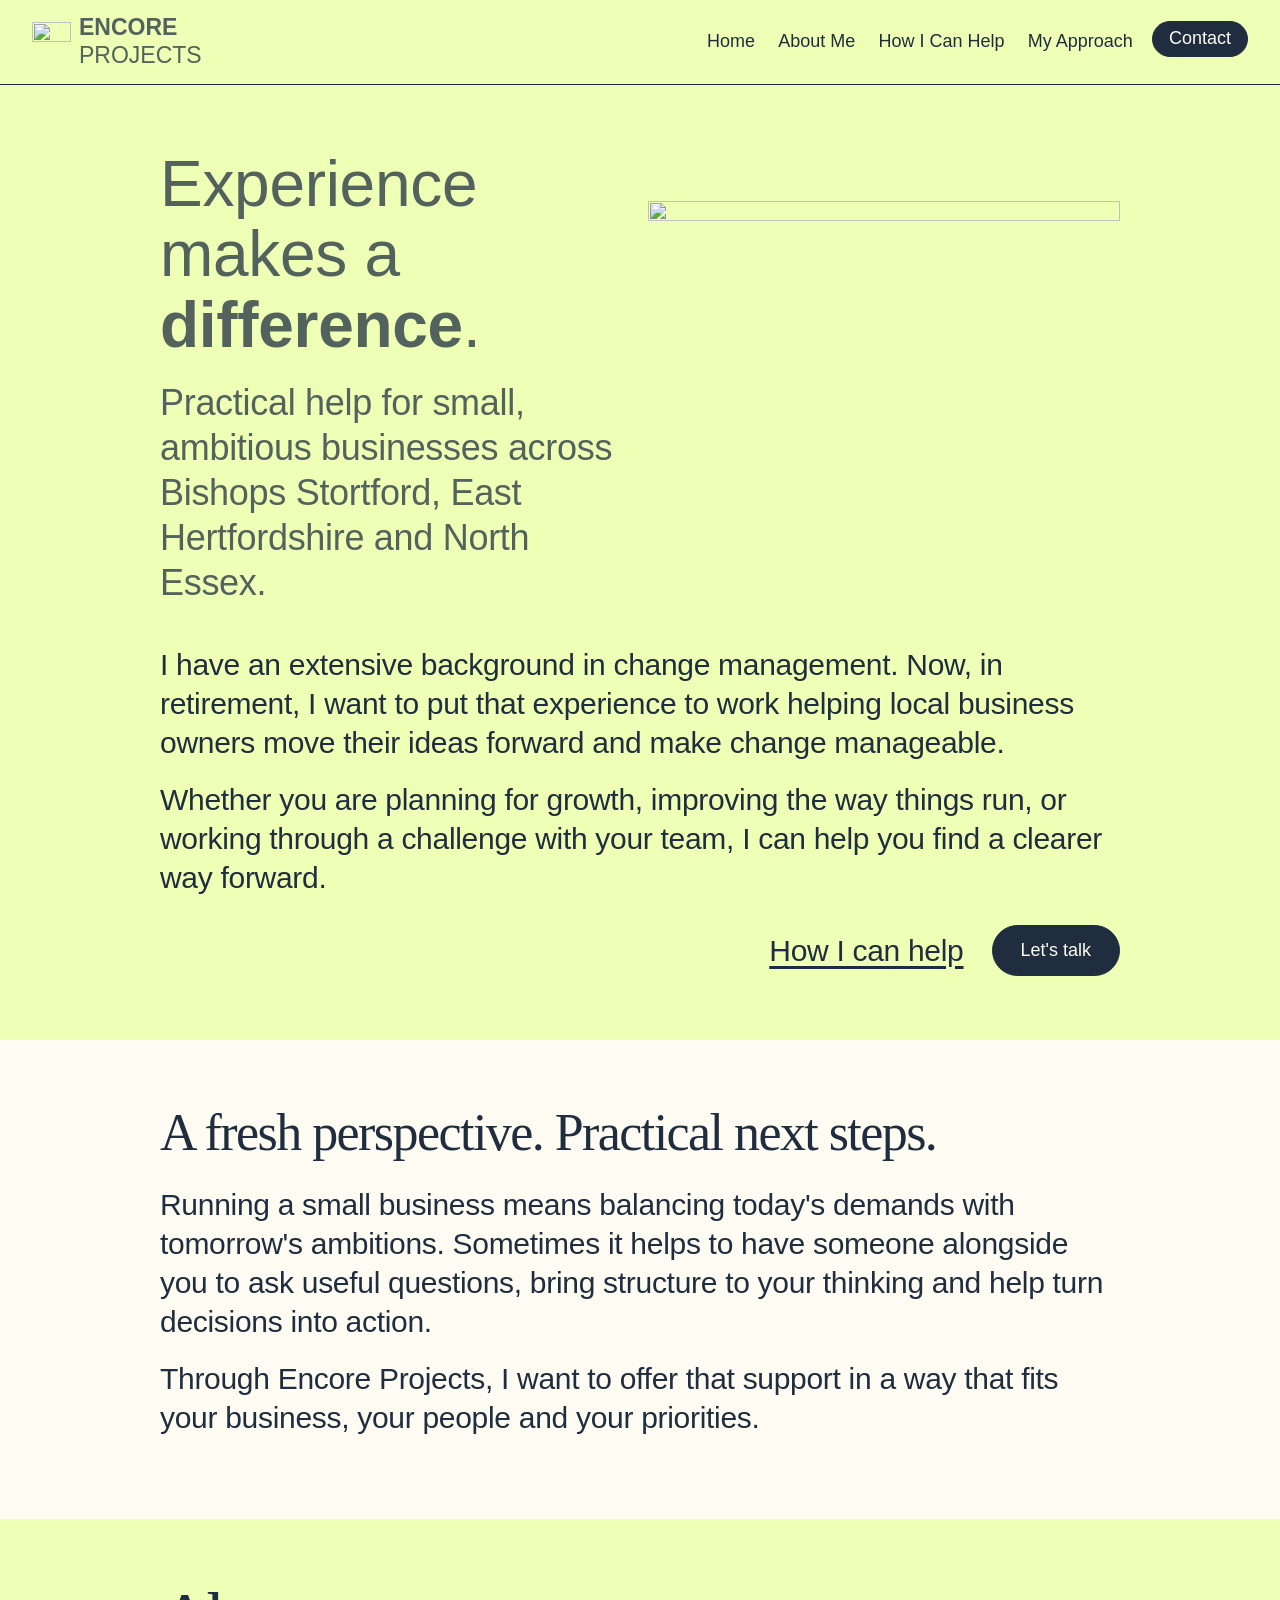
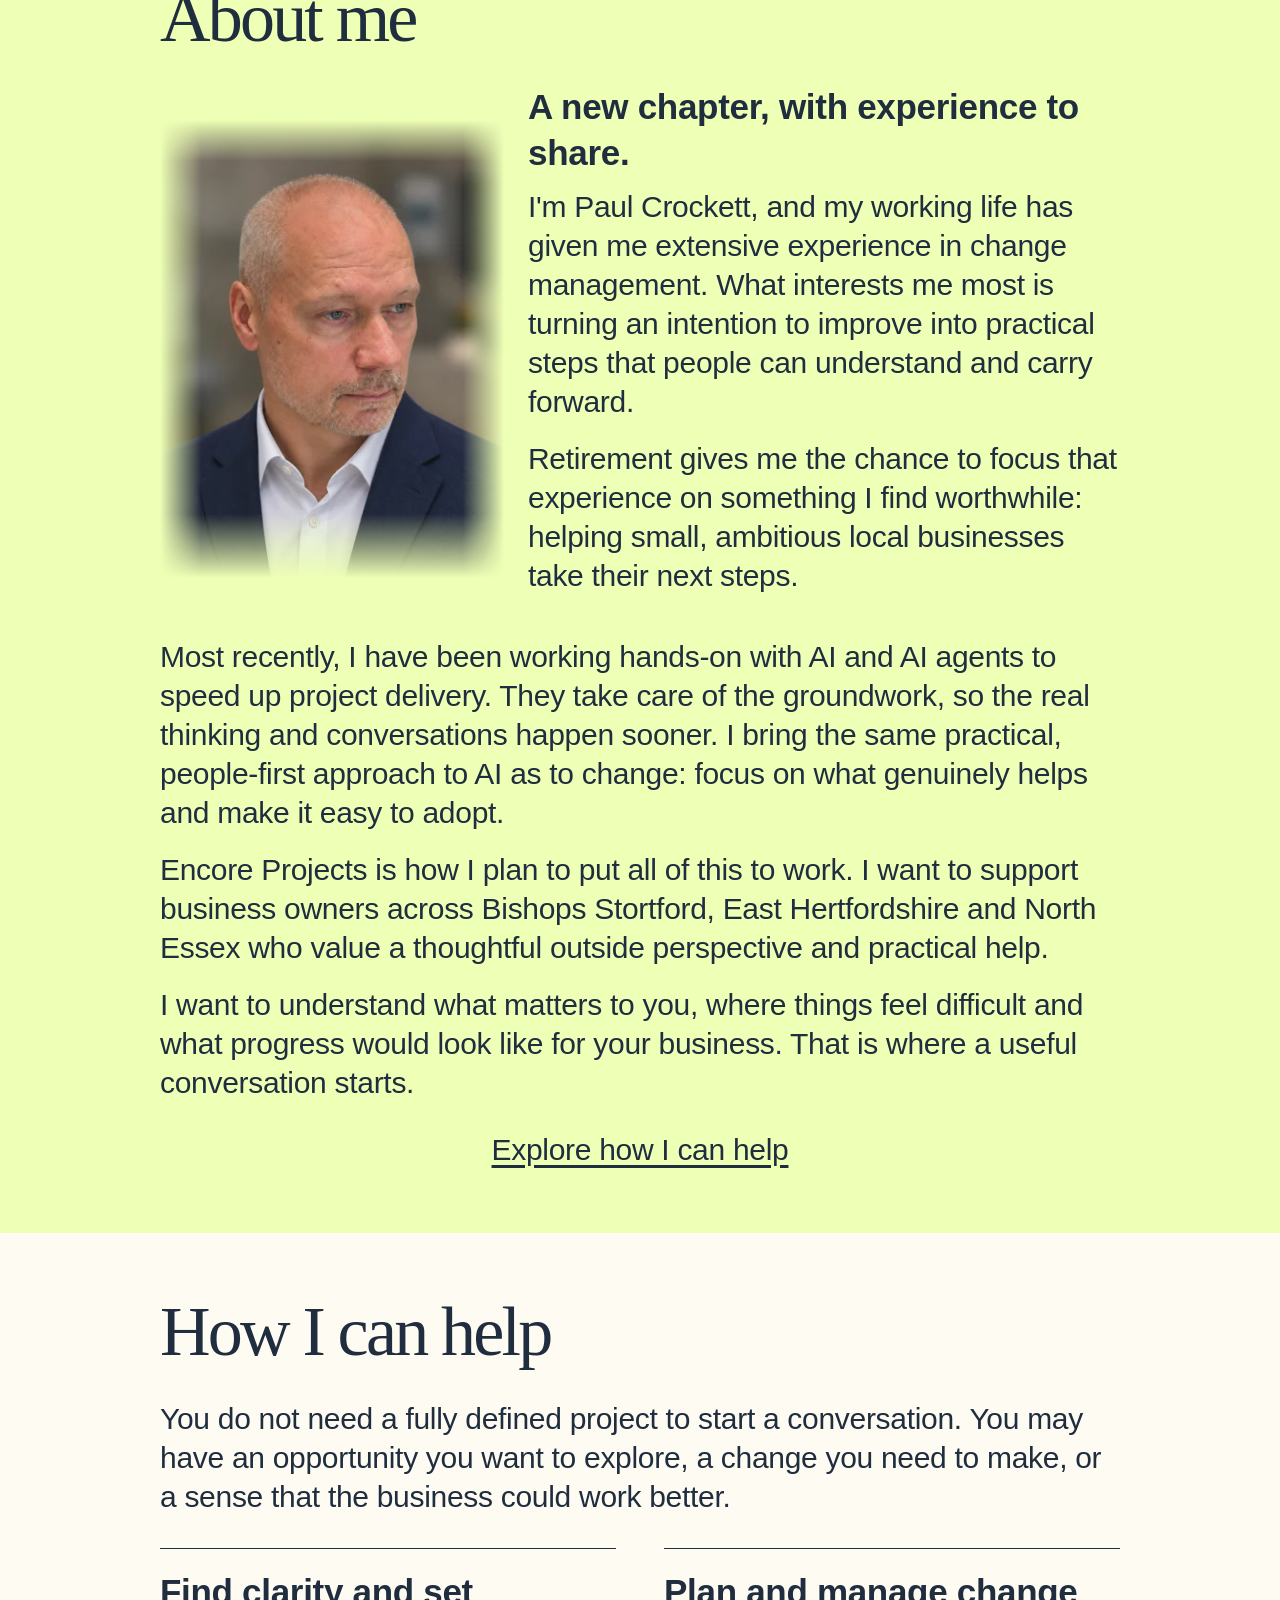
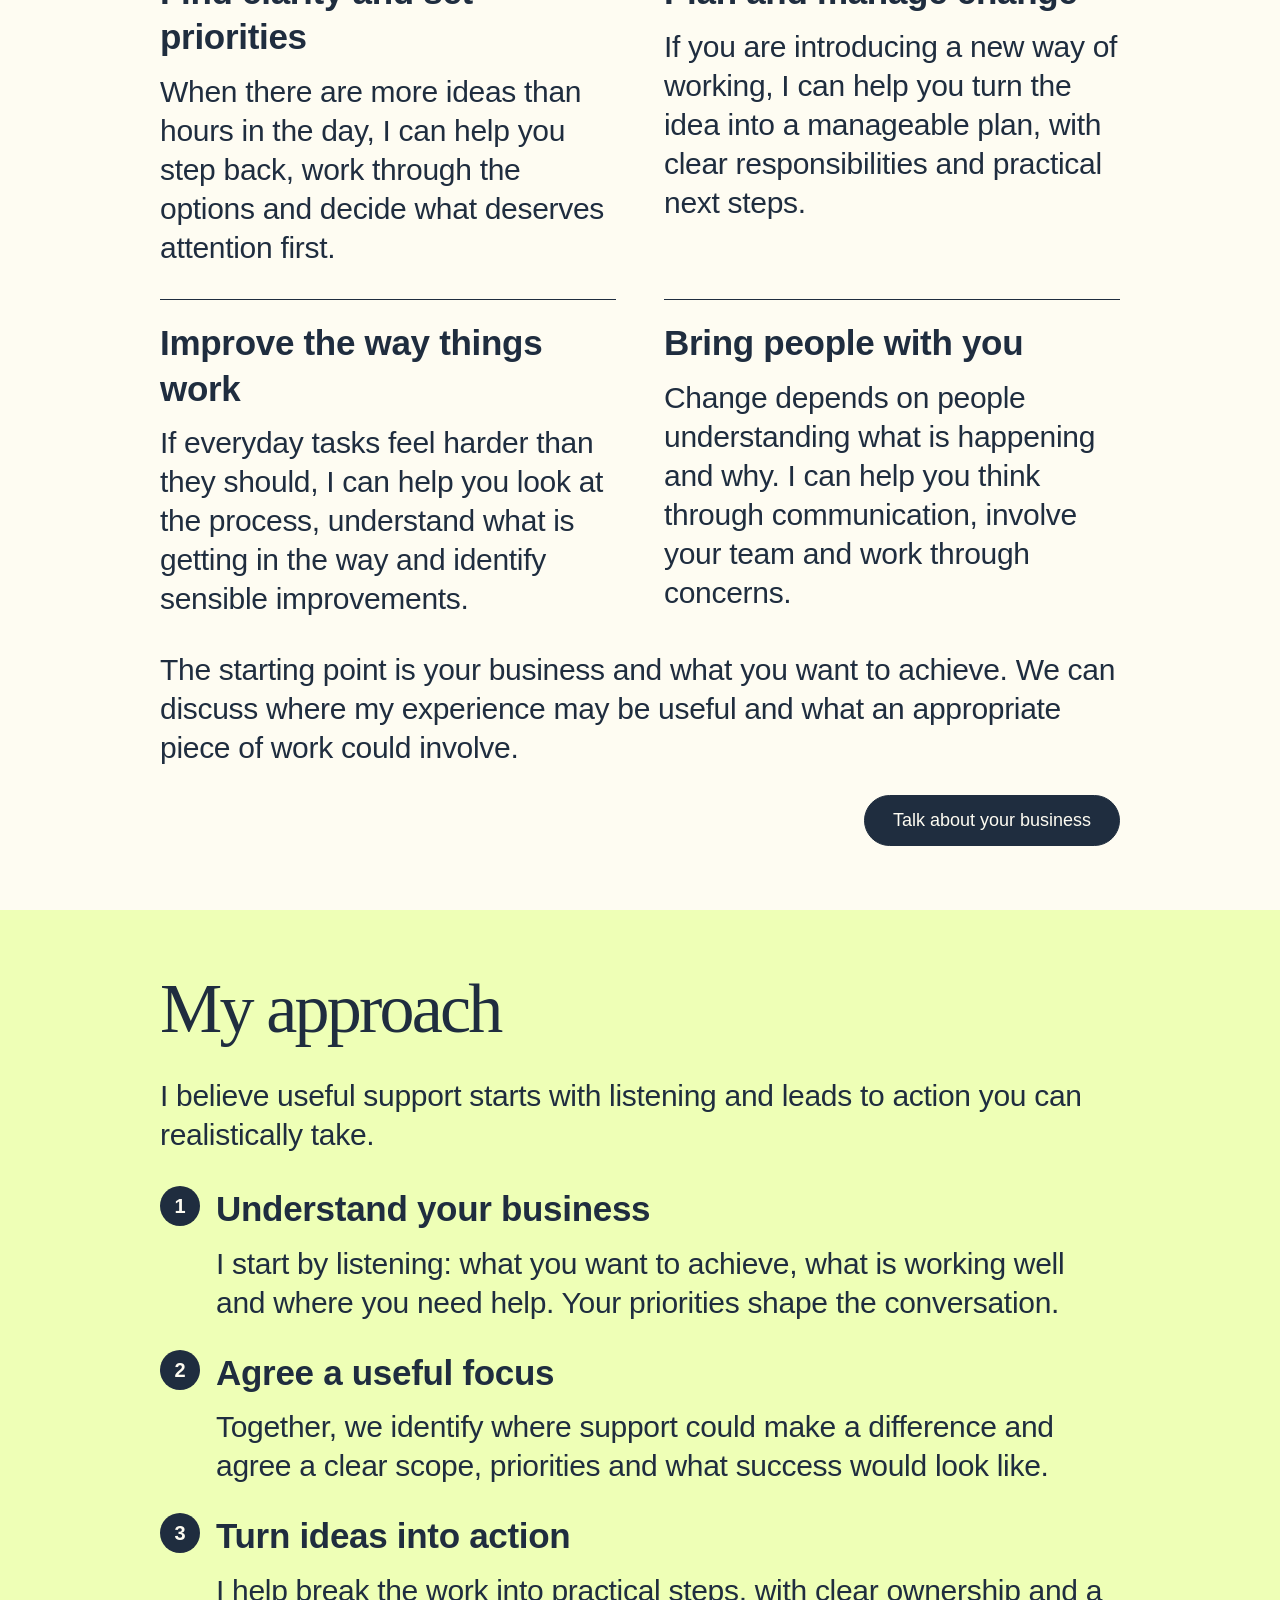
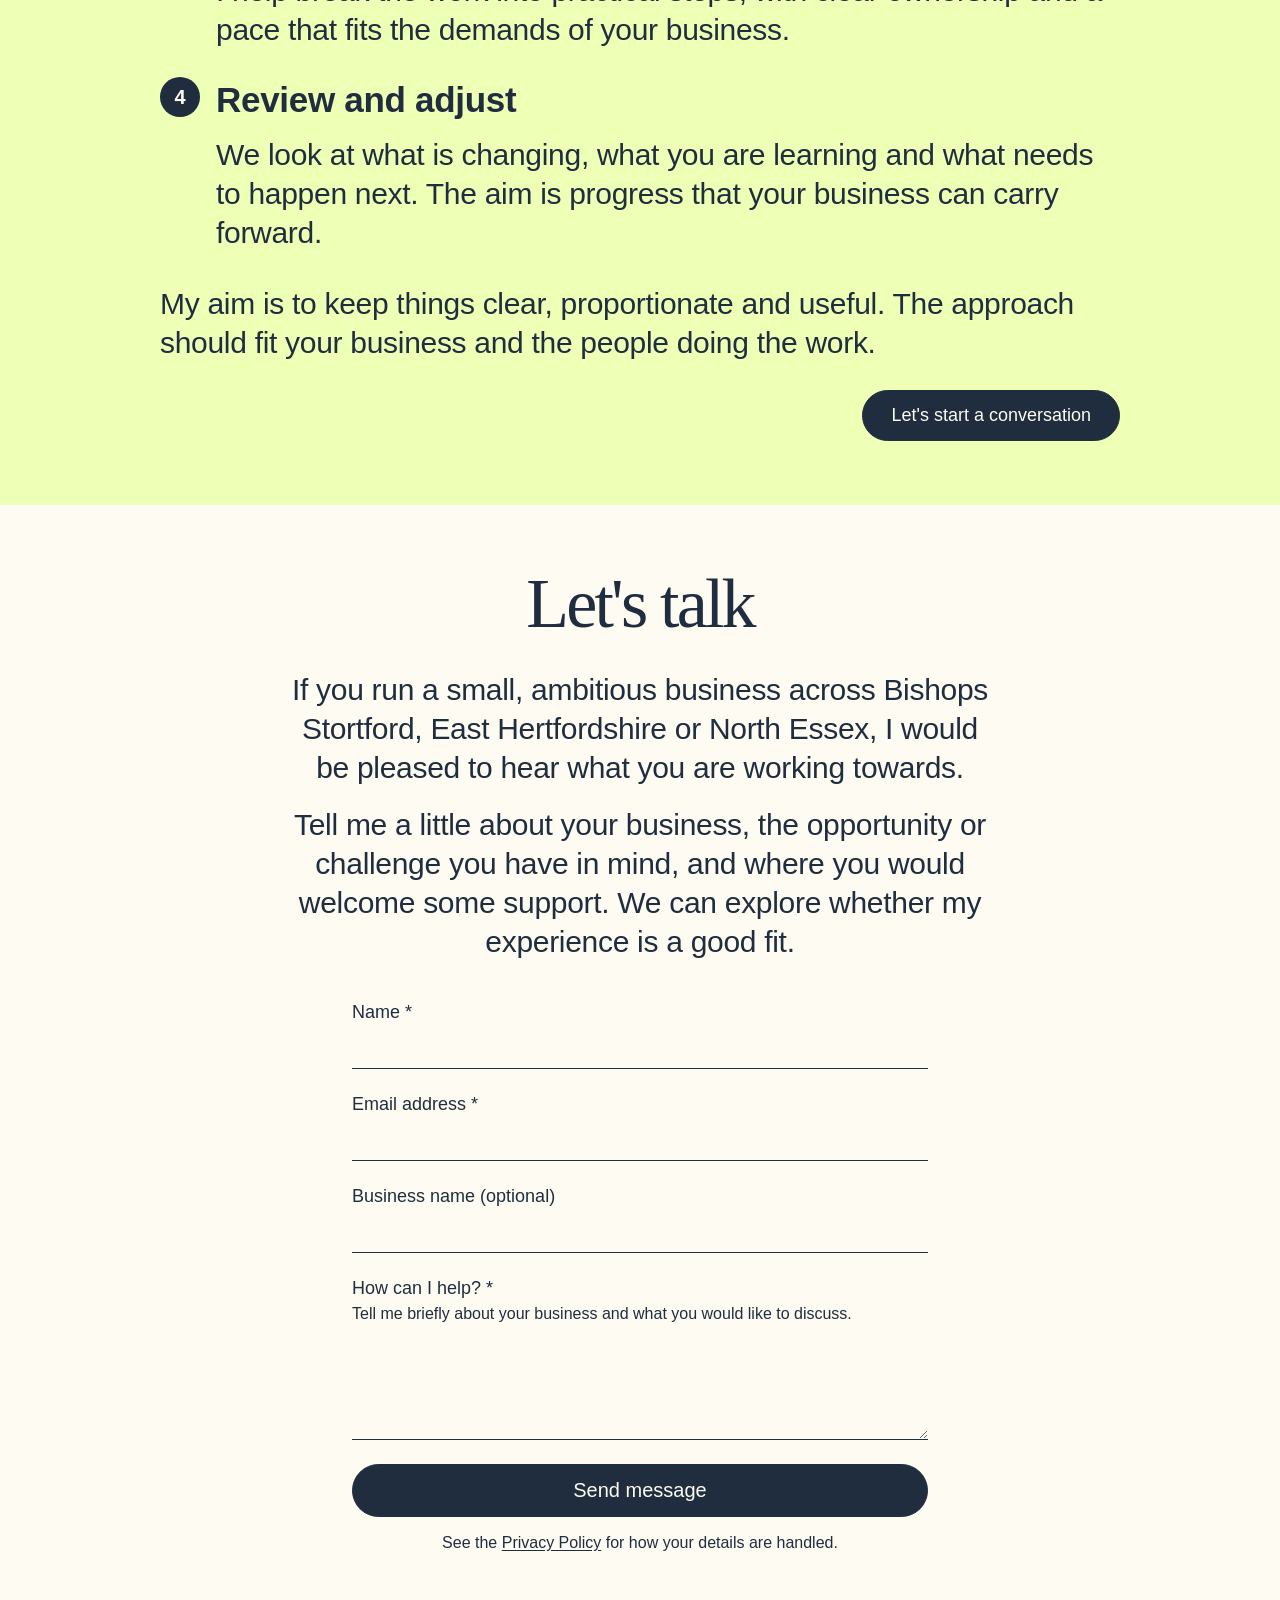
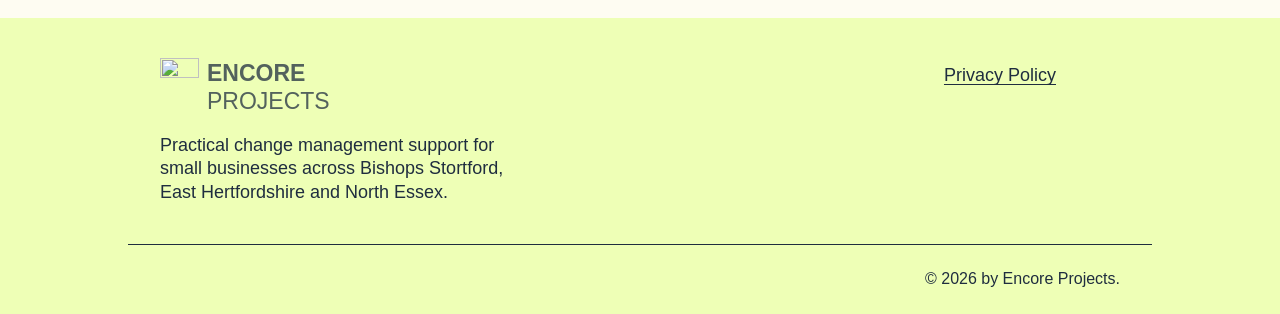
==== commit 9ff65ac1: "Update About Me wording" ====
--- a/index.html
+++ b/index.html
@@ -91,11 +91,12 @@
           <img class="about-portrait" src="assets/img/paul-crockett-360.webp" srcset="assets/img/paul-crockett-360.webp 360w, assets/img/paul-crockett-720.webp 720w" sizes="(min-width: 48rem) 344px, 70vw" width="360" height="480" loading="lazy" alt="Paul Crockett">
           <div>
             <h3>A new chapter, with experience to share.</h3>
-            <p>I'm Paul Crockett. My working life has given me an extensive background in change management. What interests me is how to turn an intention to improve into practical steps that people can understand and carry forward.</p>
-            <p>Retirement gives me the opportunity to focus that experience on something I find worthwhile: helping small, ambitious local businesses take their next steps.</p>
+            <p>I'm Paul Crockett, and my working life has given me extensive experience in change management. What interests me most is turning an intention to improve into practical steps that people can understand and carry forward.</p>
+            <p>Retirement gives me the chance to focus that experience on something I find worthwhile: helping small, ambitious local businesses take their next steps.</p>
           </div>
         </div>
-        <p>Encore Projects is how I want to do that. I am looking to work with business owners across Bishops Stortford, East Hertfordshire and North Essex who value a thoughtful outside perspective and practical support.</p>
+        <p>Most recently, I have been working hands-on with AI and AI agents to speed up project delivery. They take care of the groundwork, so the real thinking and conversations happen sooner. I bring the same practical, people-first approach to AI as to change: focus on what genuinely helps and make it easy to adopt.</p>
+        <p>Encore Projects is how I plan to put all of this to work. I want to support business owners across Bishops Stortford, East Hertfordshire and North Essex who value a thoughtful outside perspective and practical help.</p>
         <p>I want to understand what matters to you, where things feel difficult and what progress would look like for your business. That is where a useful conversation starts.</p>
         <p class="actions"><a class="text-link" href="#how-i-can-help">Explore how I can help</a></p>
       </div>
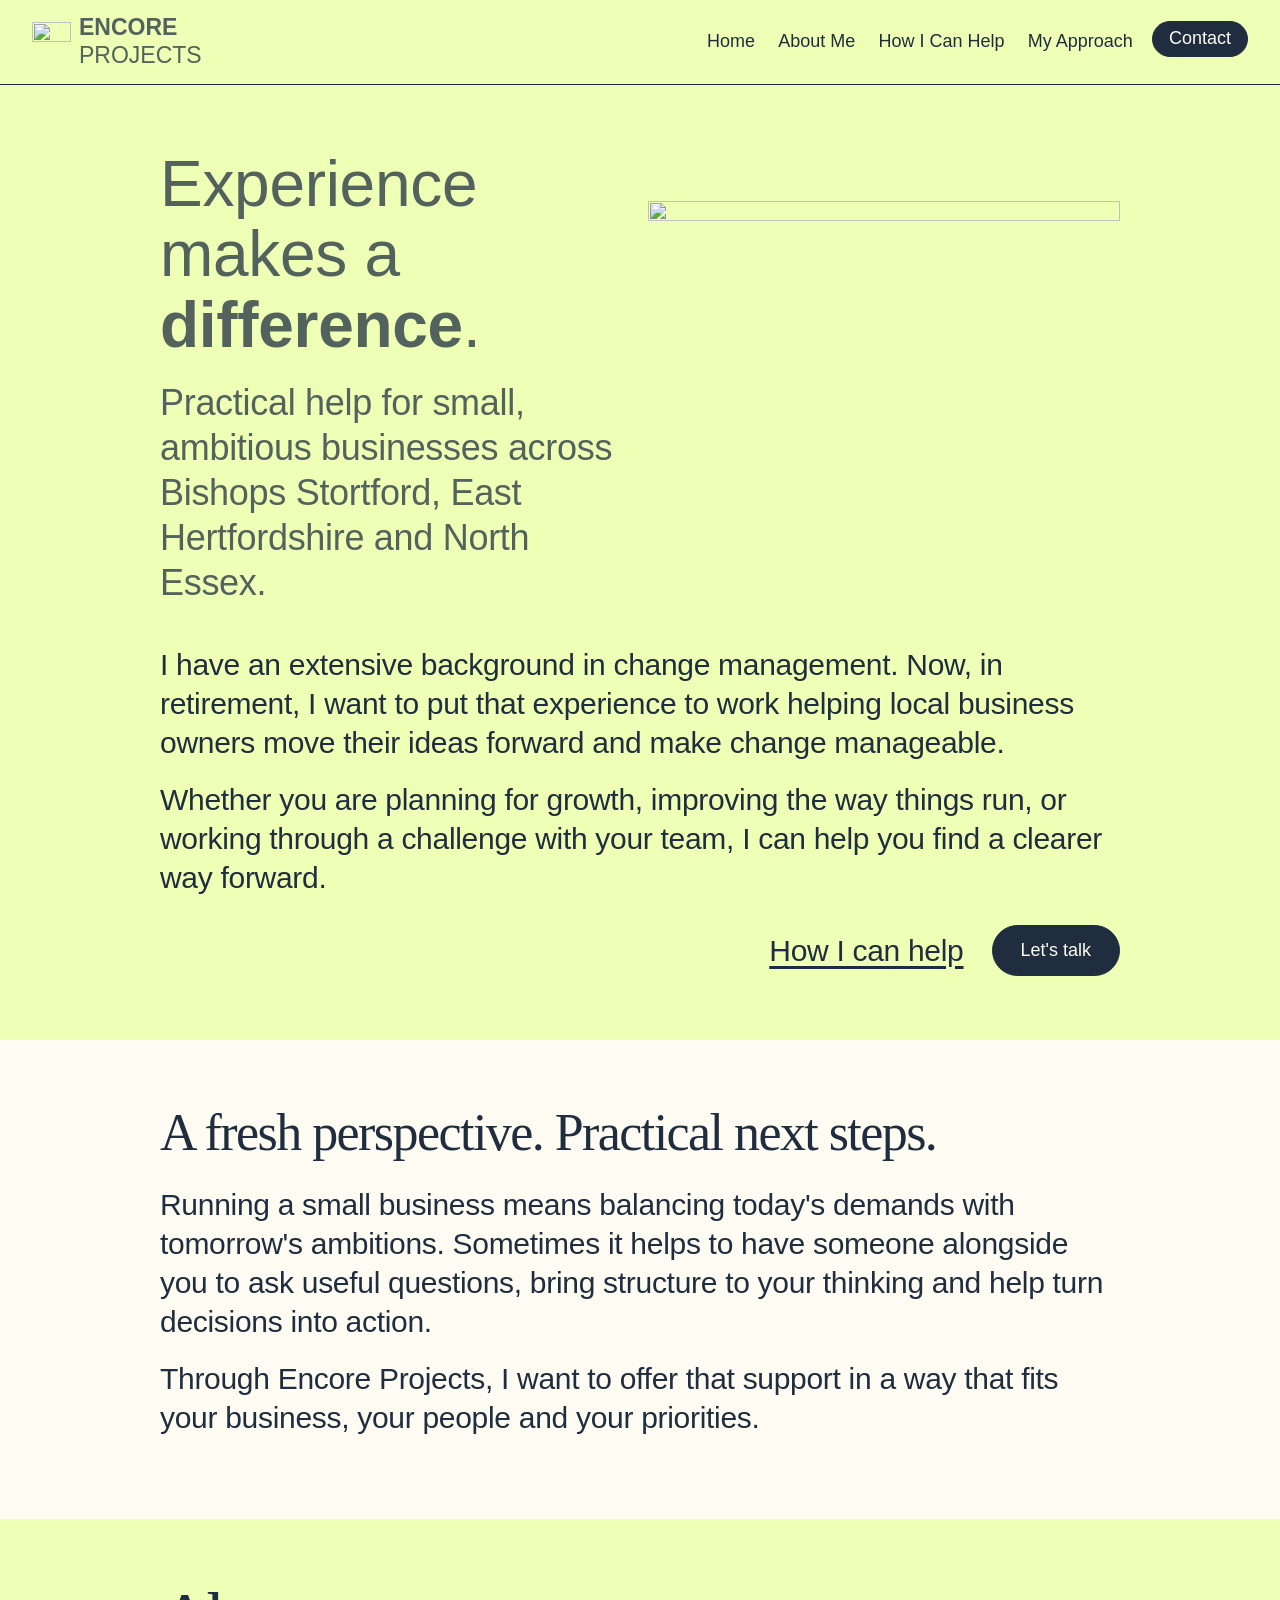
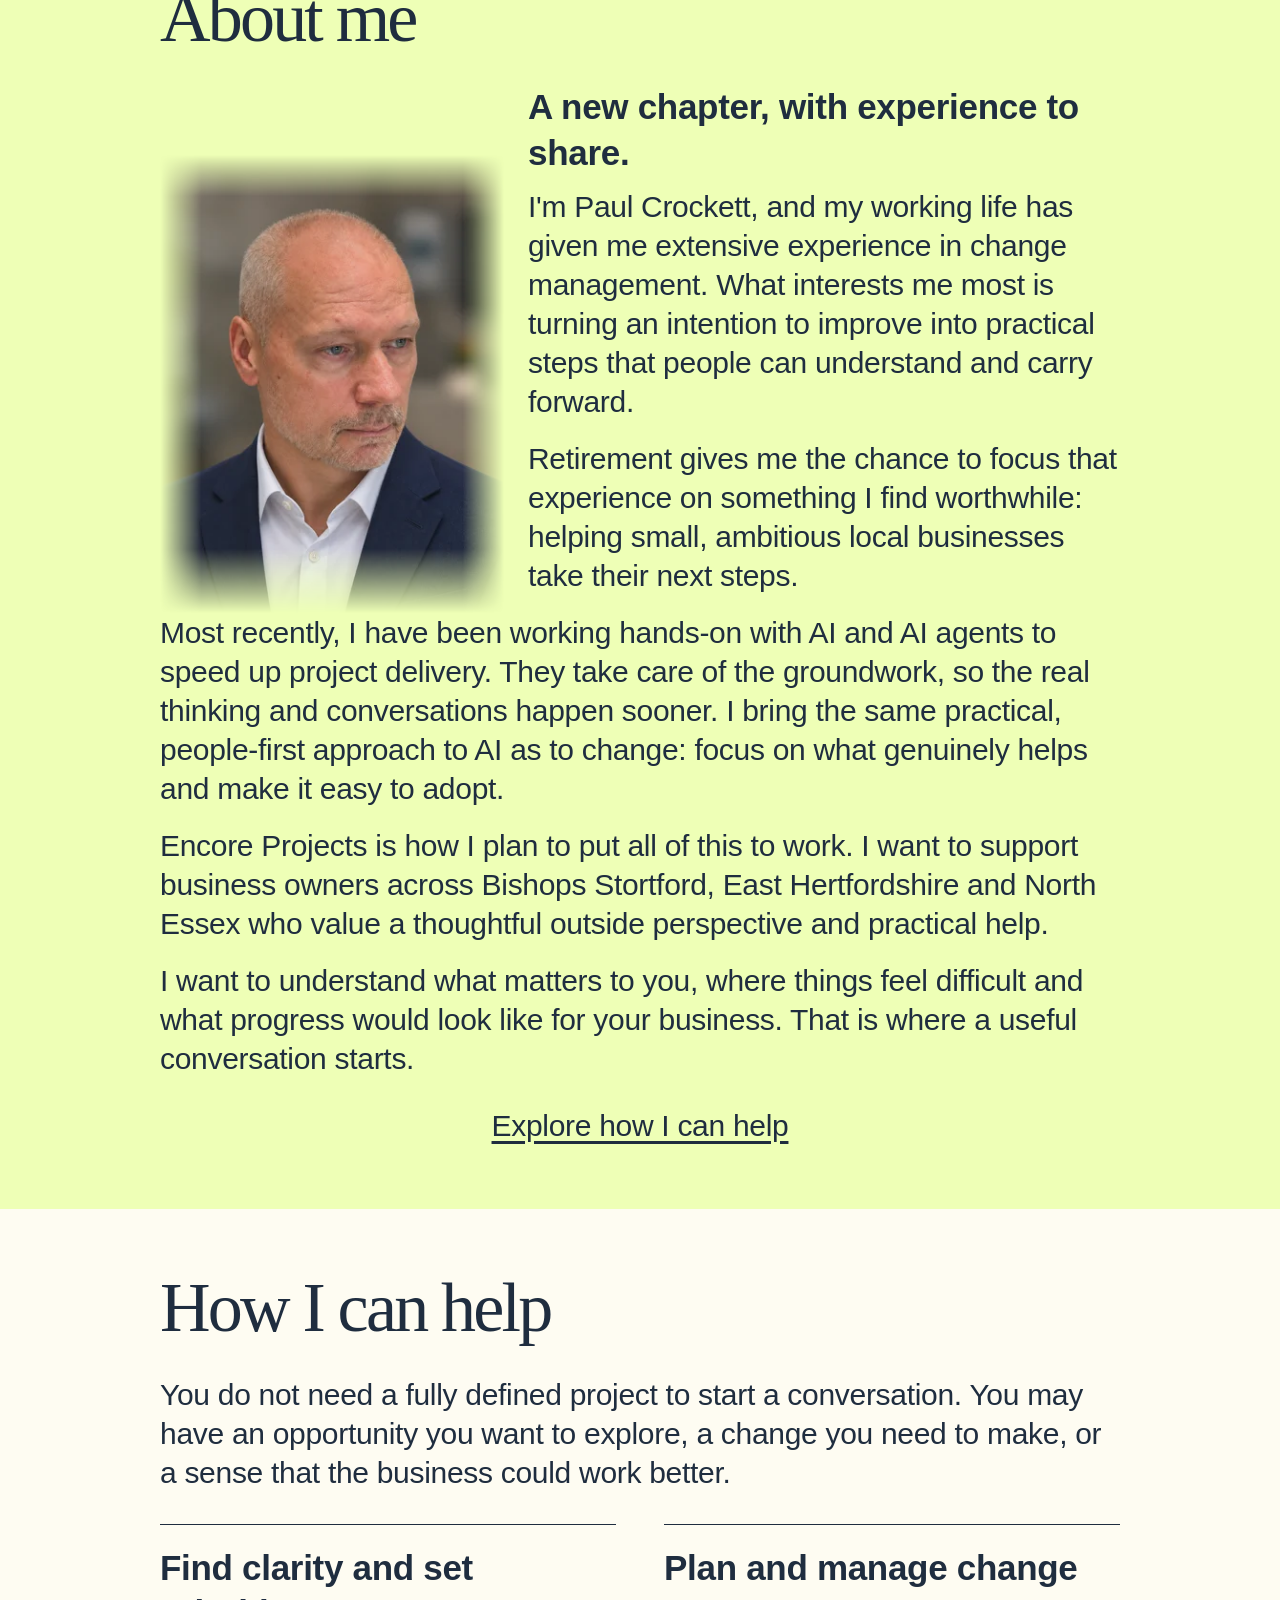
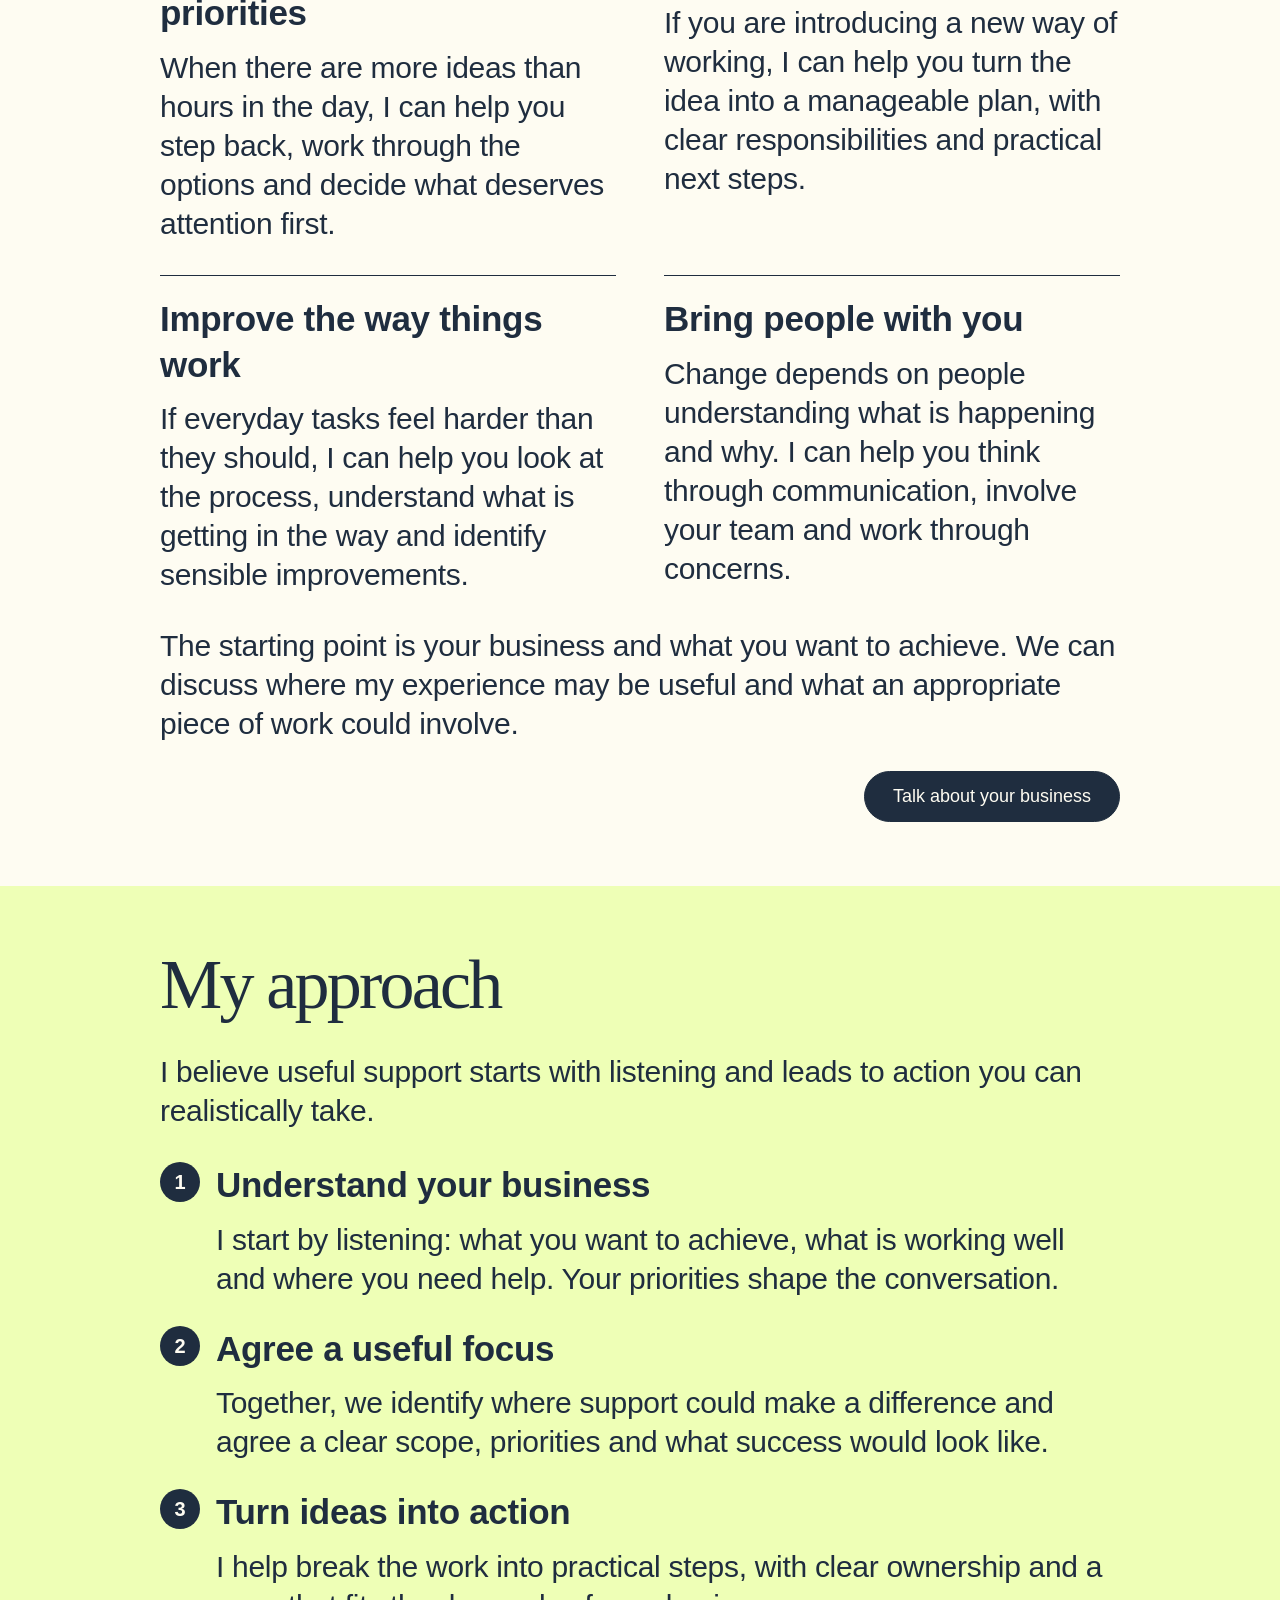
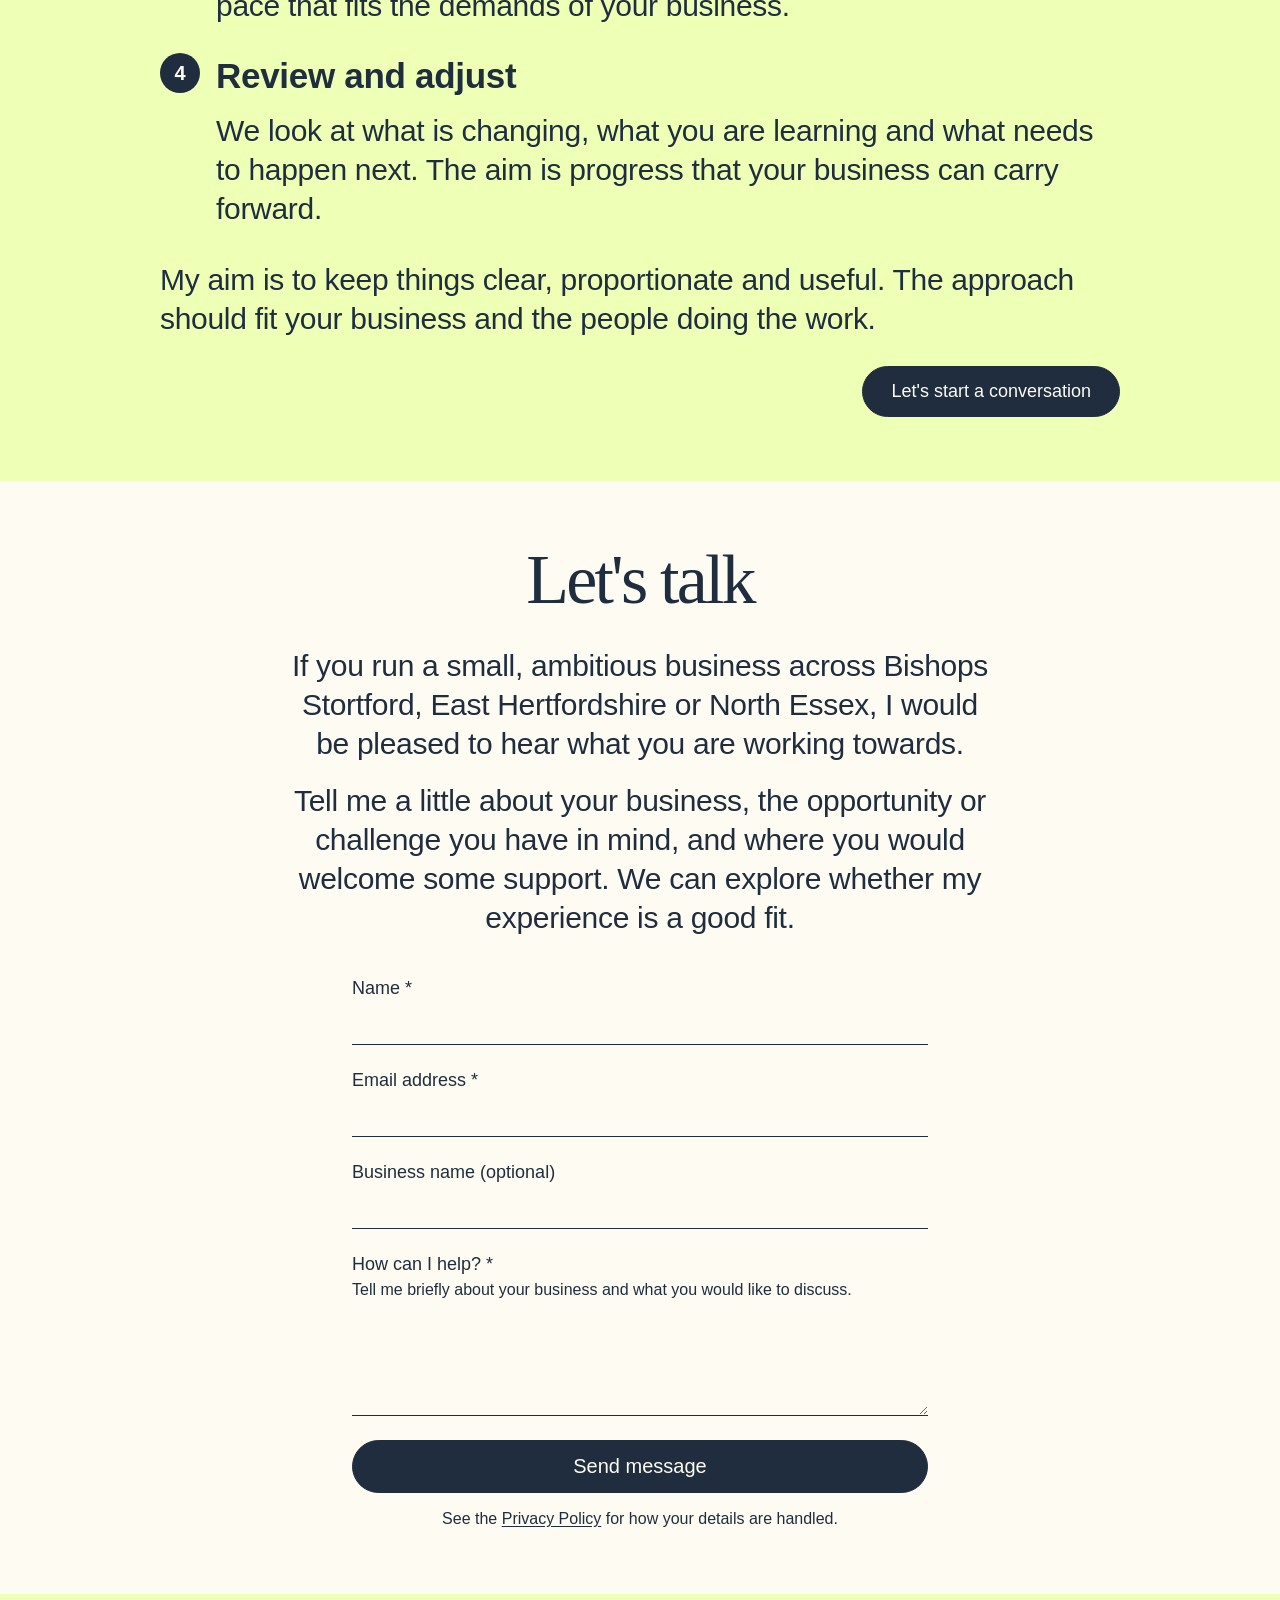
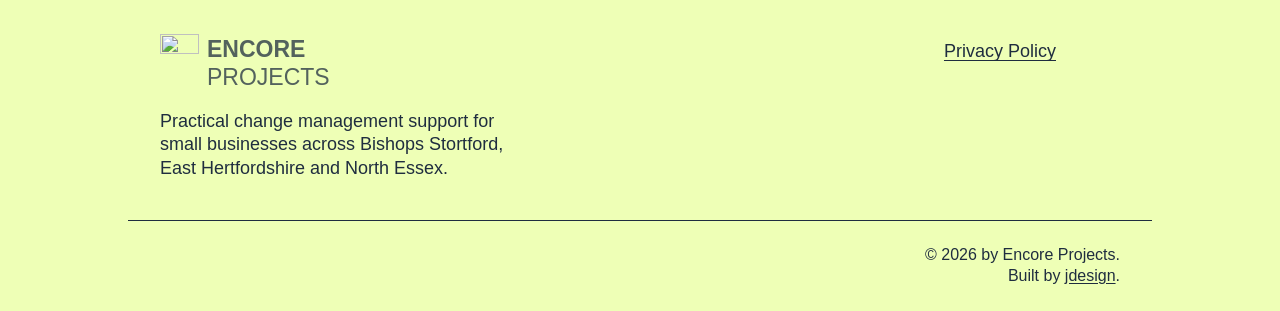
==== commit d40481a2: "Add "Built by jdesign" credit to the footer Co-Authored-By: Claude Sonnet 5.5 <noreply@anthropic.com" ====
--- a/index.html
+++ b/index.html
@@ -252,6 +252,7 @@
     </div>
     <div class="container footer-bottom">
       <p>© <span id="year">2026</span> by Encore Projects.</p>
+      <p>Built by <a href="https://jdesign.live">jdesign</a>.</p>
     </div>
   </footer>
 
--- a/assets/css/styles.css
+++ b/assets/css/styles.css
@@ -331,7 +331,6 @@
 .about-top {
   display: grid;
   gap: 1.5rem;
-  margin-bottom: 1.5rem;
 }
 
 .about-portrait {
@@ -624,7 +623,7 @@
 
   .about-top {
     grid-template-columns: minmax(0, 21.5rem) 1fr;
-    align-items: center;
+    align-items: end;
   }
 
   .about-portrait {
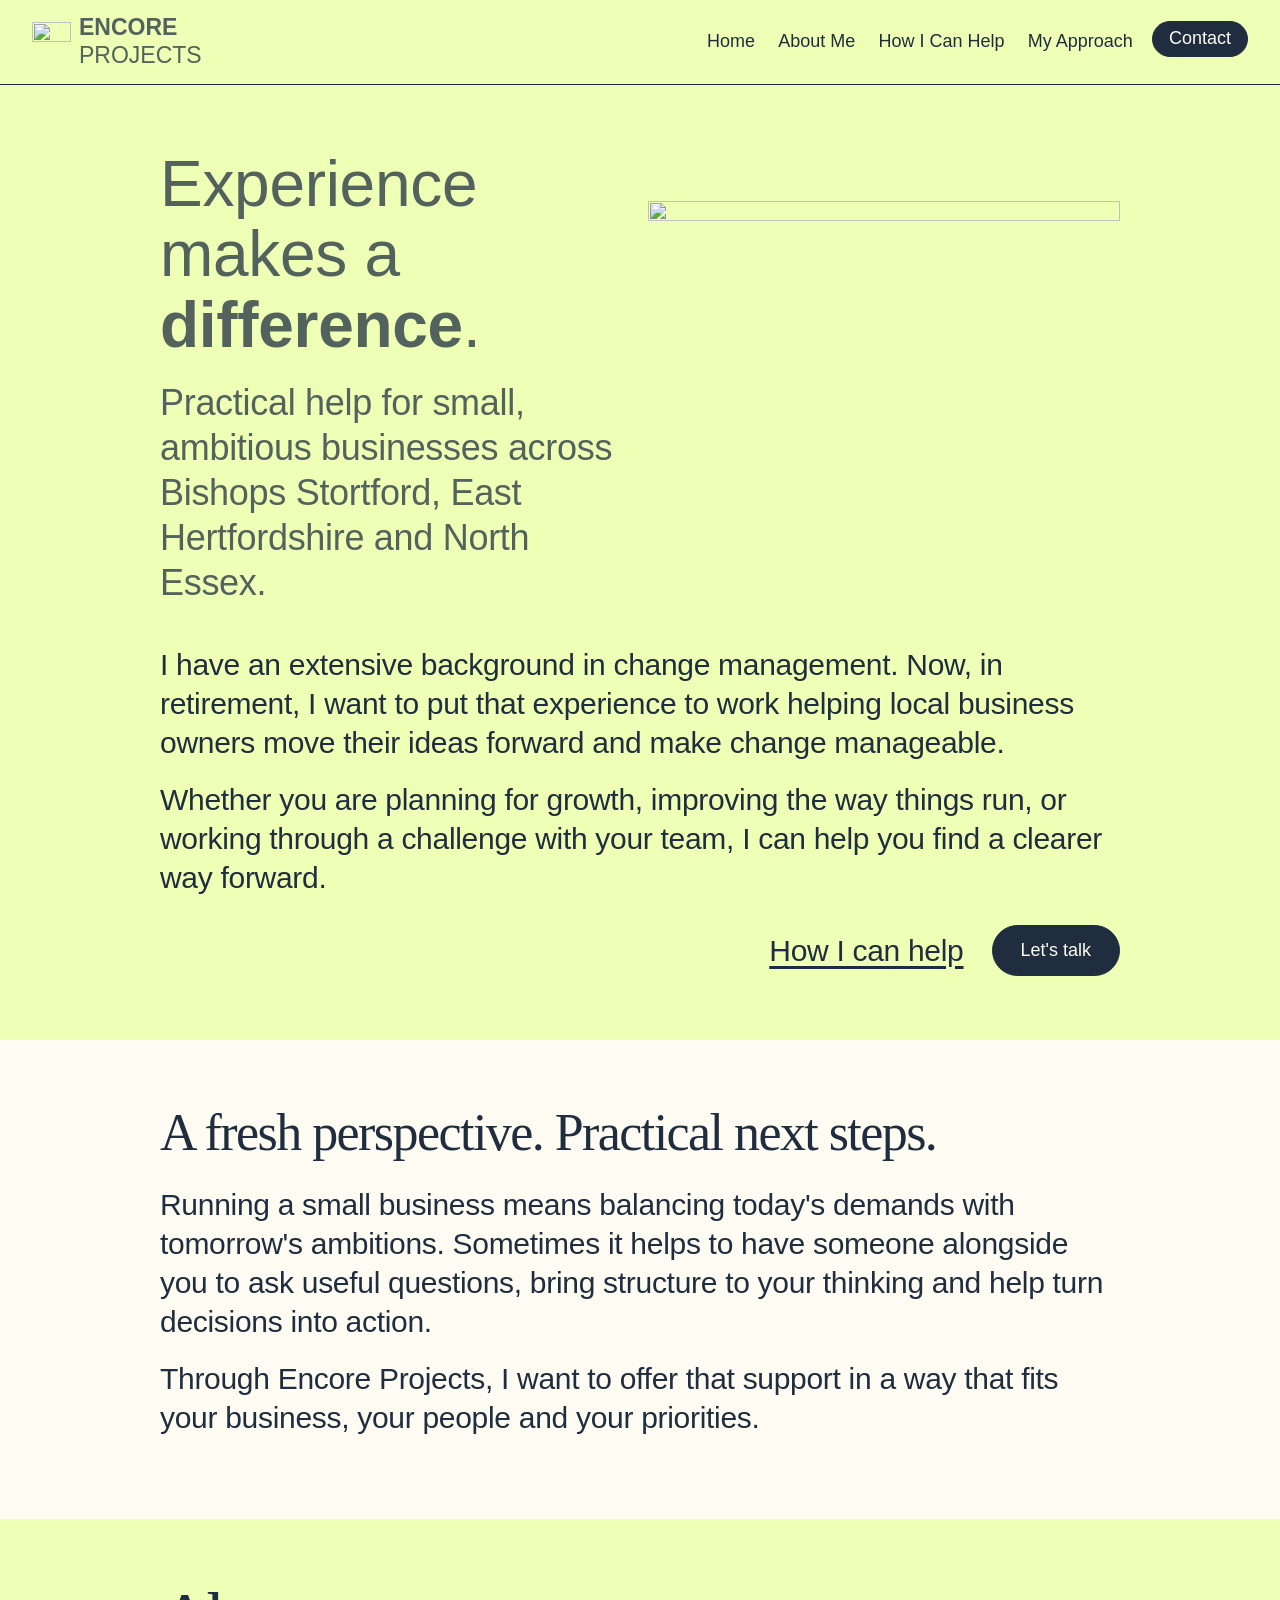
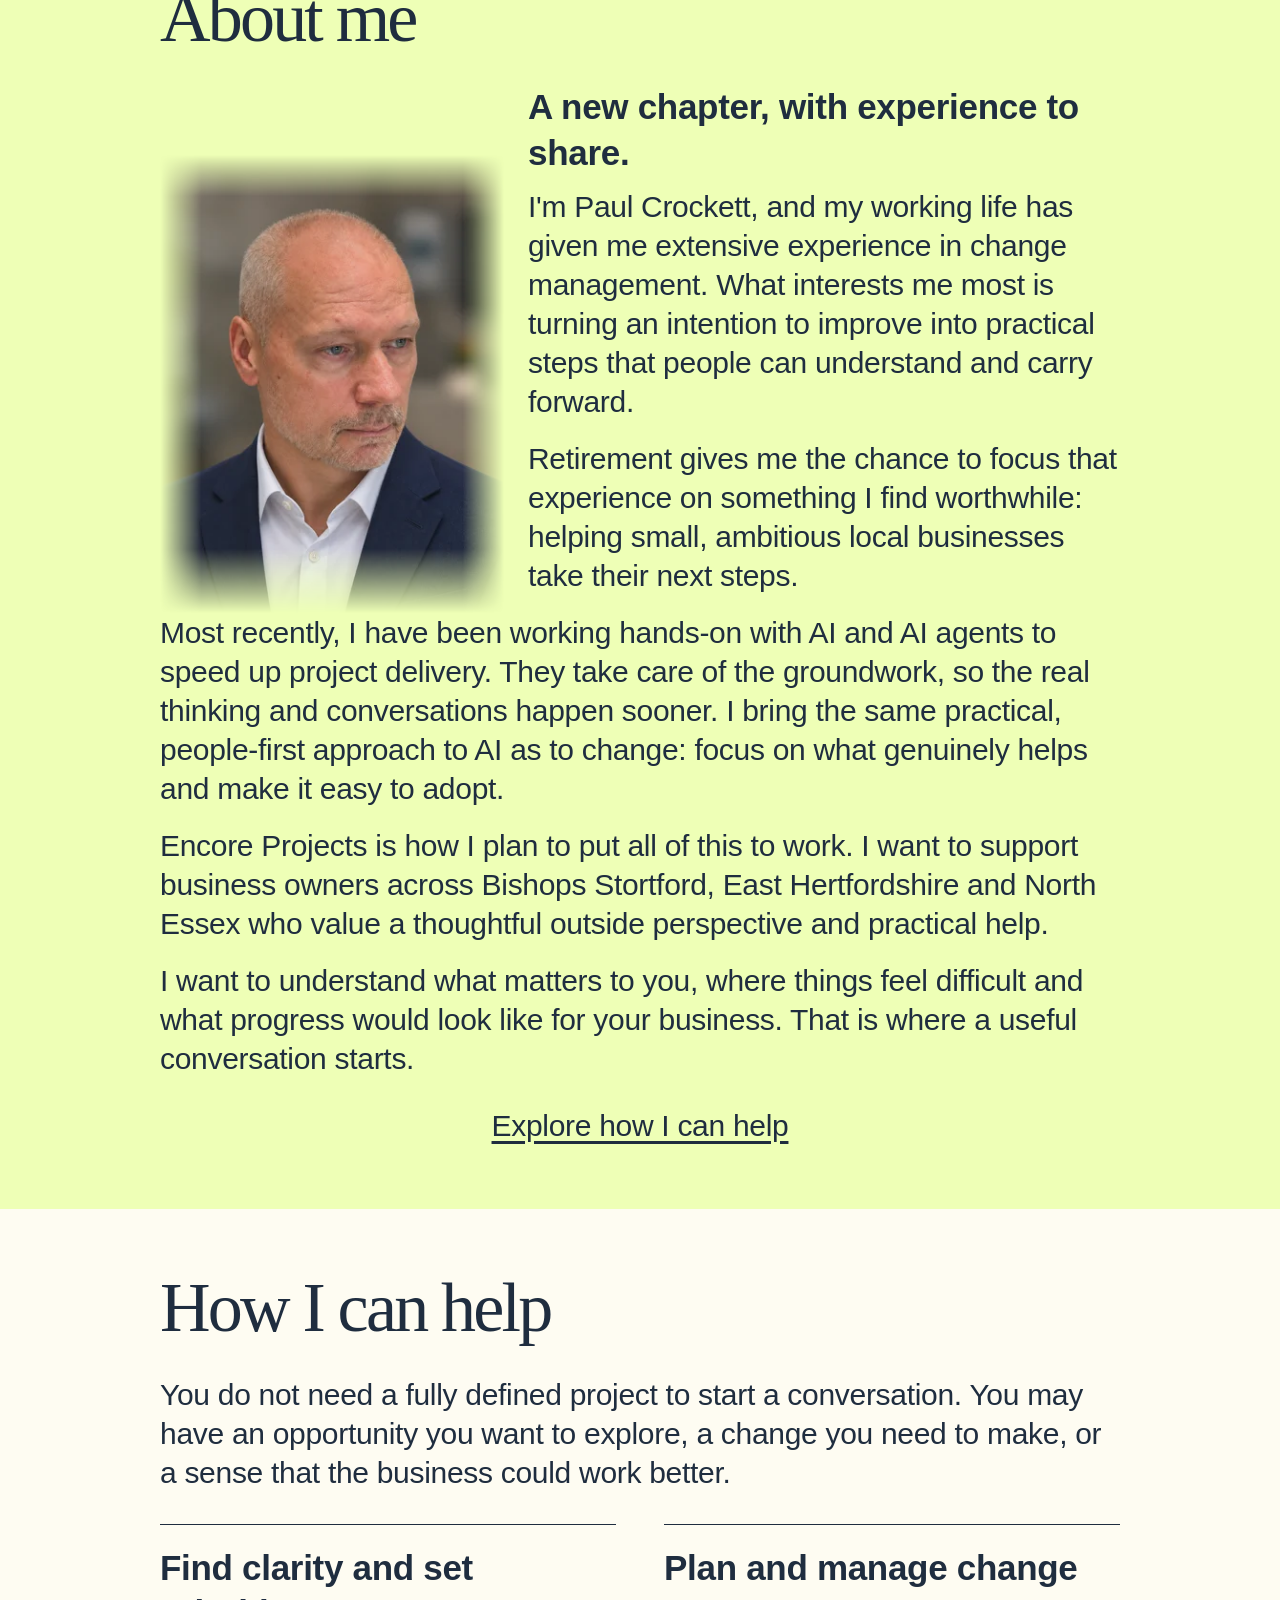
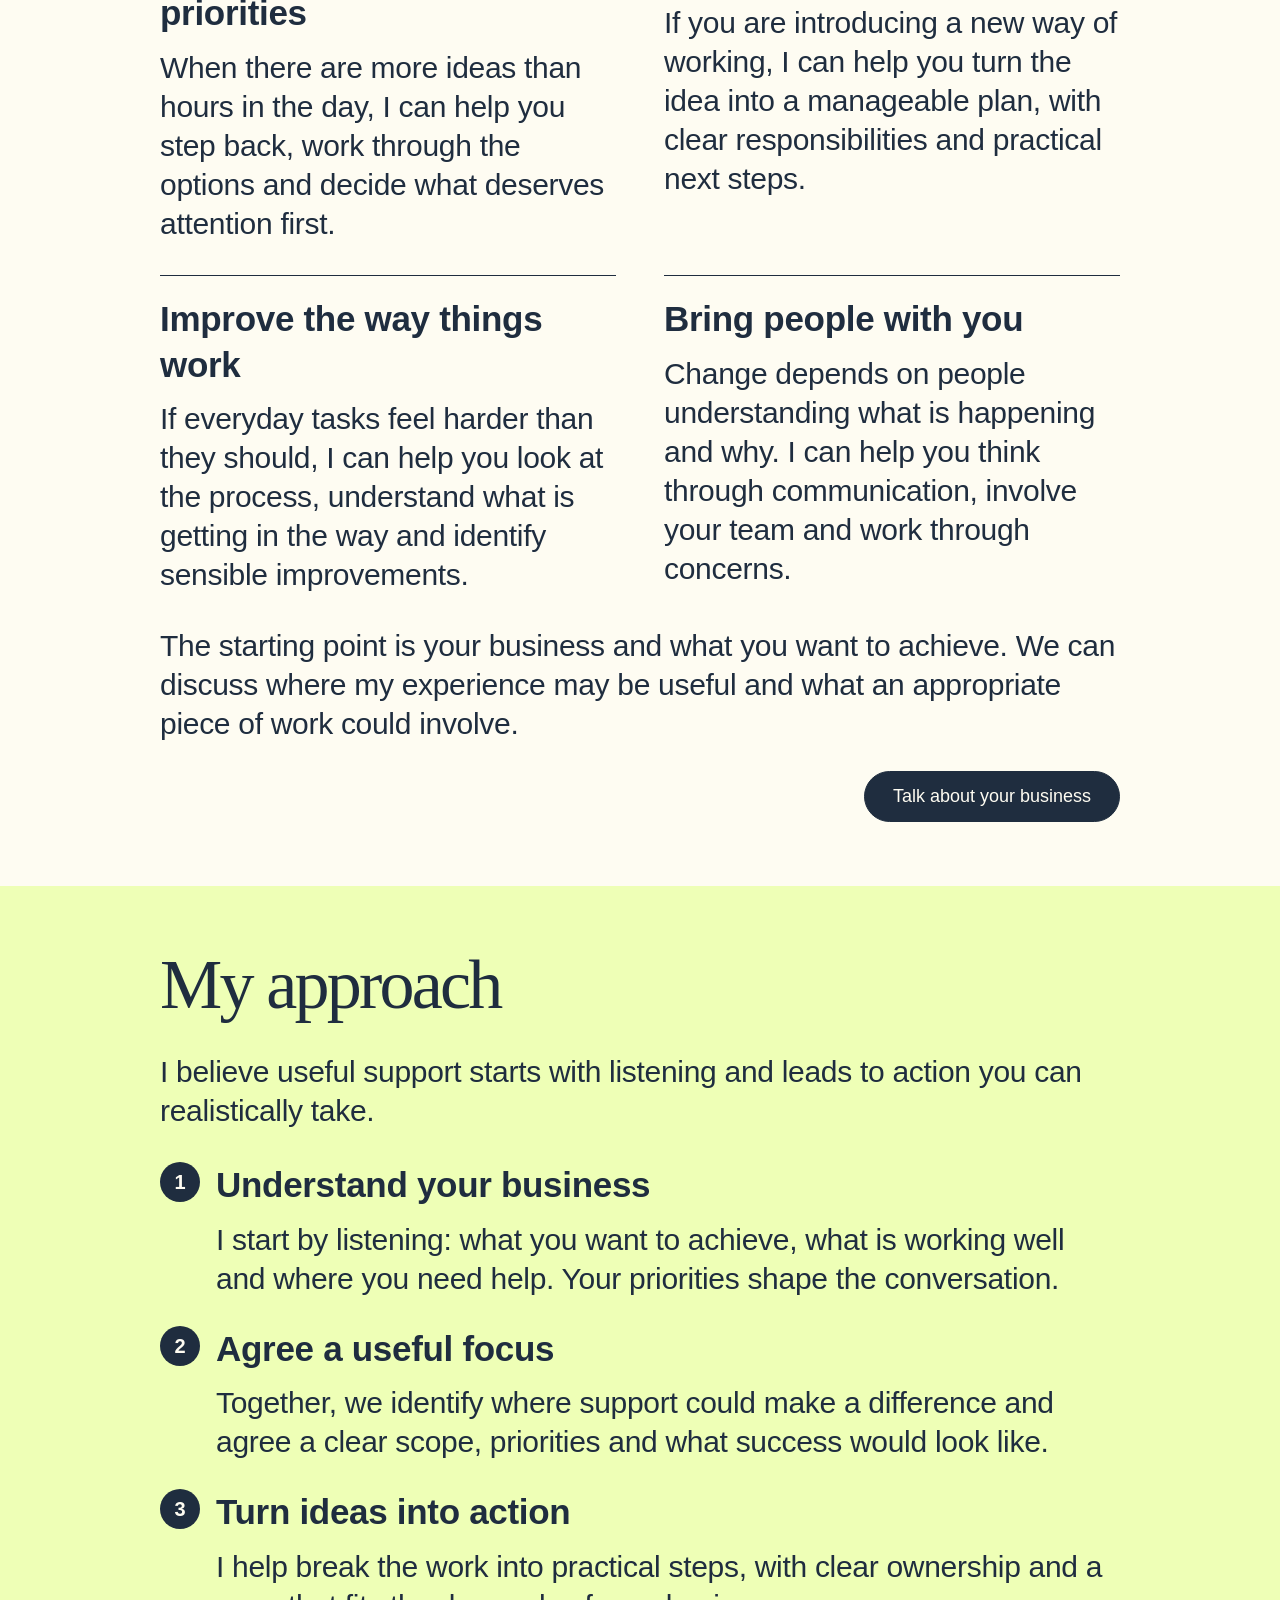
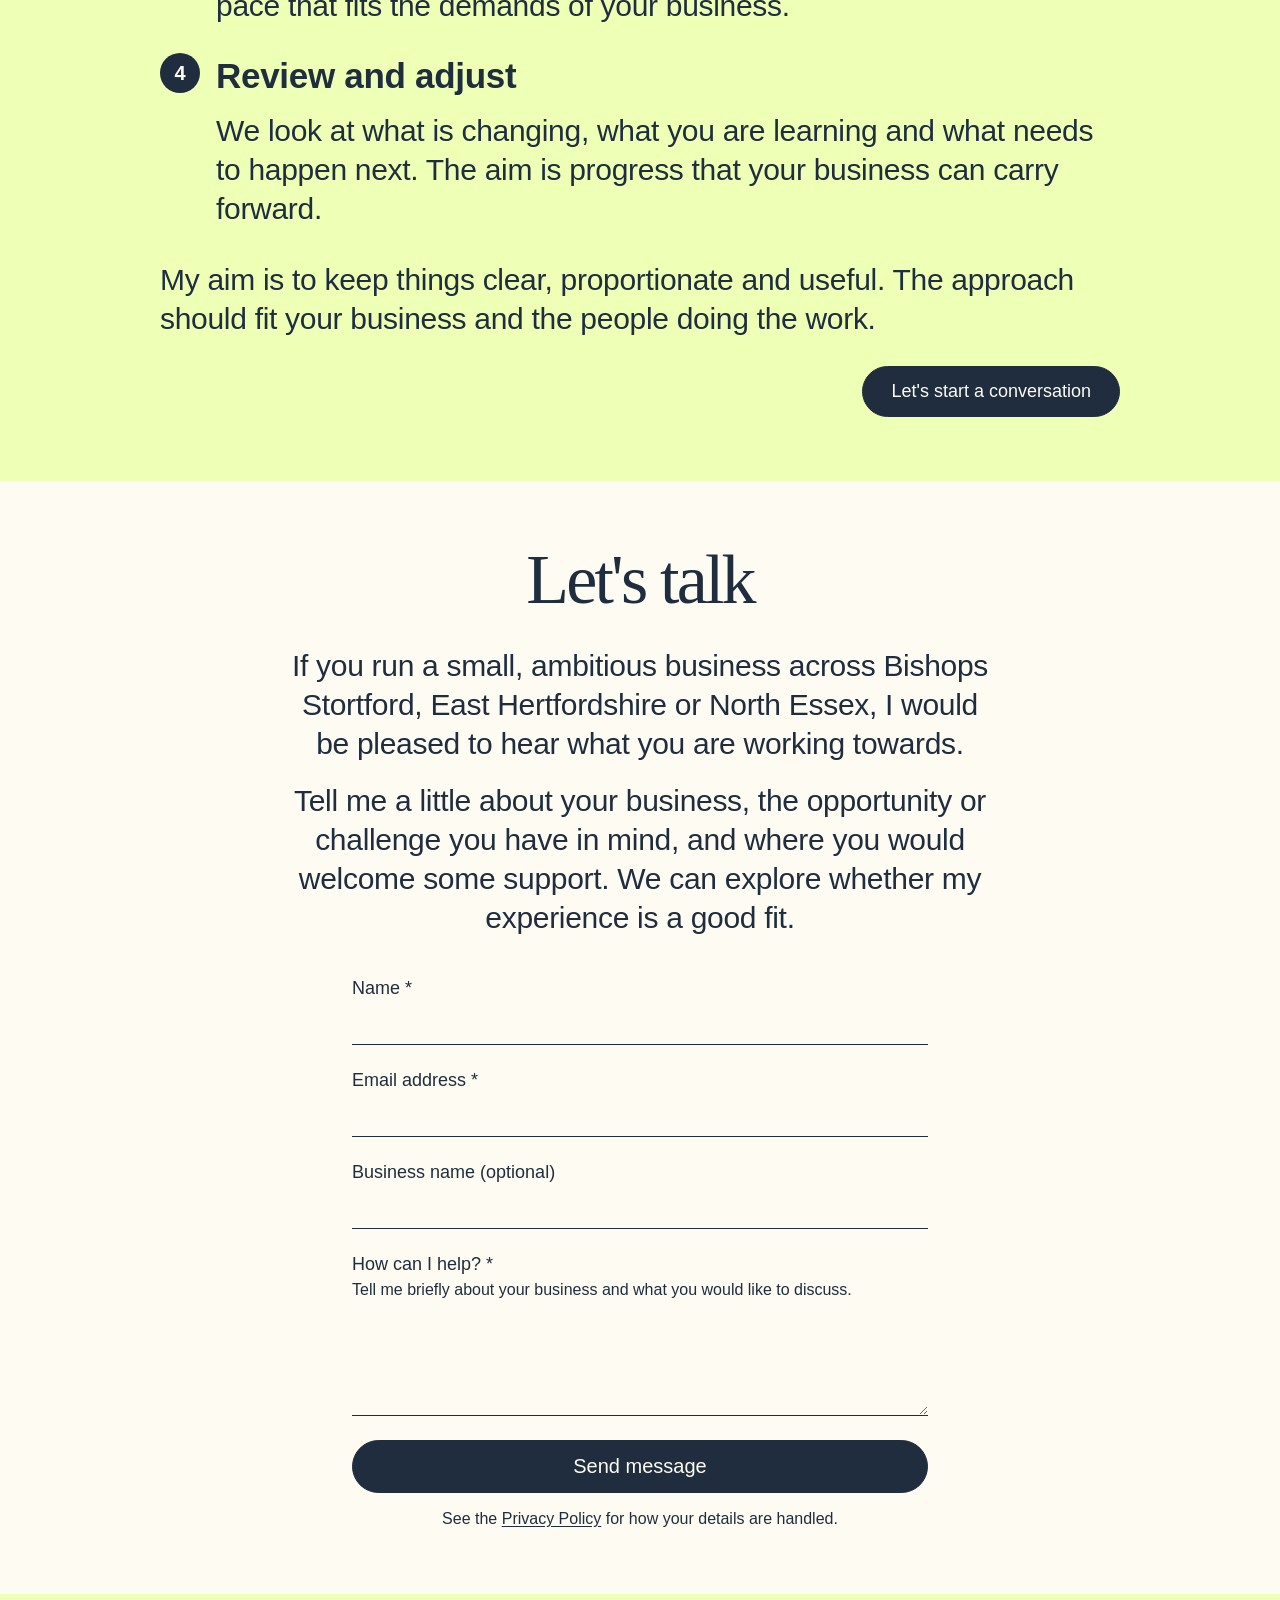
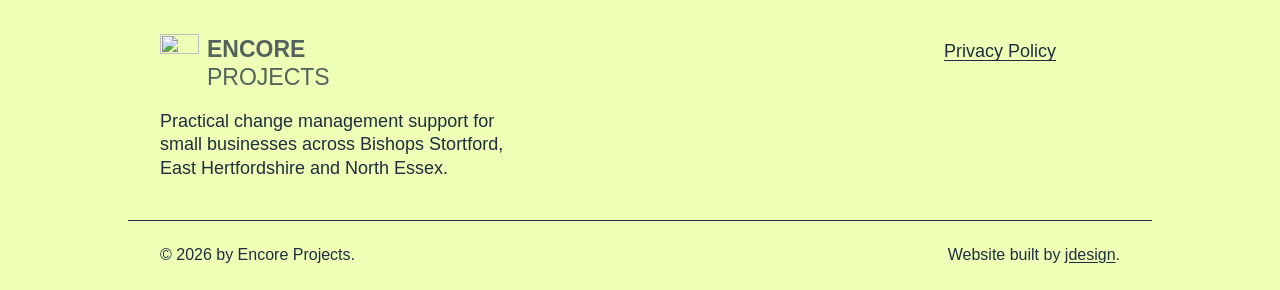
==== commit 7e7d2710: "Put "Website built by jdesign" on the same line as the copyright, right-aligned Co-Authored-By: Clau" ====
--- a/index.html
+++ b/index.html
@@ -252,7 +252,7 @@
     </div>
     <div class="container footer-bottom">
       <p>© <span id="year">2026</span> by Encore Projects.</p>
-      <p>Built by <a href="https://jdesign.live">jdesign</a>.</p>
+      <p>Website built by <a href="https://jdesign.live">jdesign</a>.</p>
     </div>
   </footer>
 
--- a/assets/css/styles.css
+++ b/assets/css/styles.css
@@ -577,6 +577,10 @@
 }
 
 .footer-bottom {
+  display: flex;
+  flex-wrap: wrap;
+  justify-content: space-between;
+  gap: 0.25rem 1.5rem;
   padding-block: 1.5rem;
   border-top: 1px solid var(--navy);
   font-size: 1rem;
@@ -649,8 +653,4 @@
     gap: 4rem;
     align-items: start;
   }
-
-  .footer-bottom {
-    text-align: right;
-  }
-}
+}
